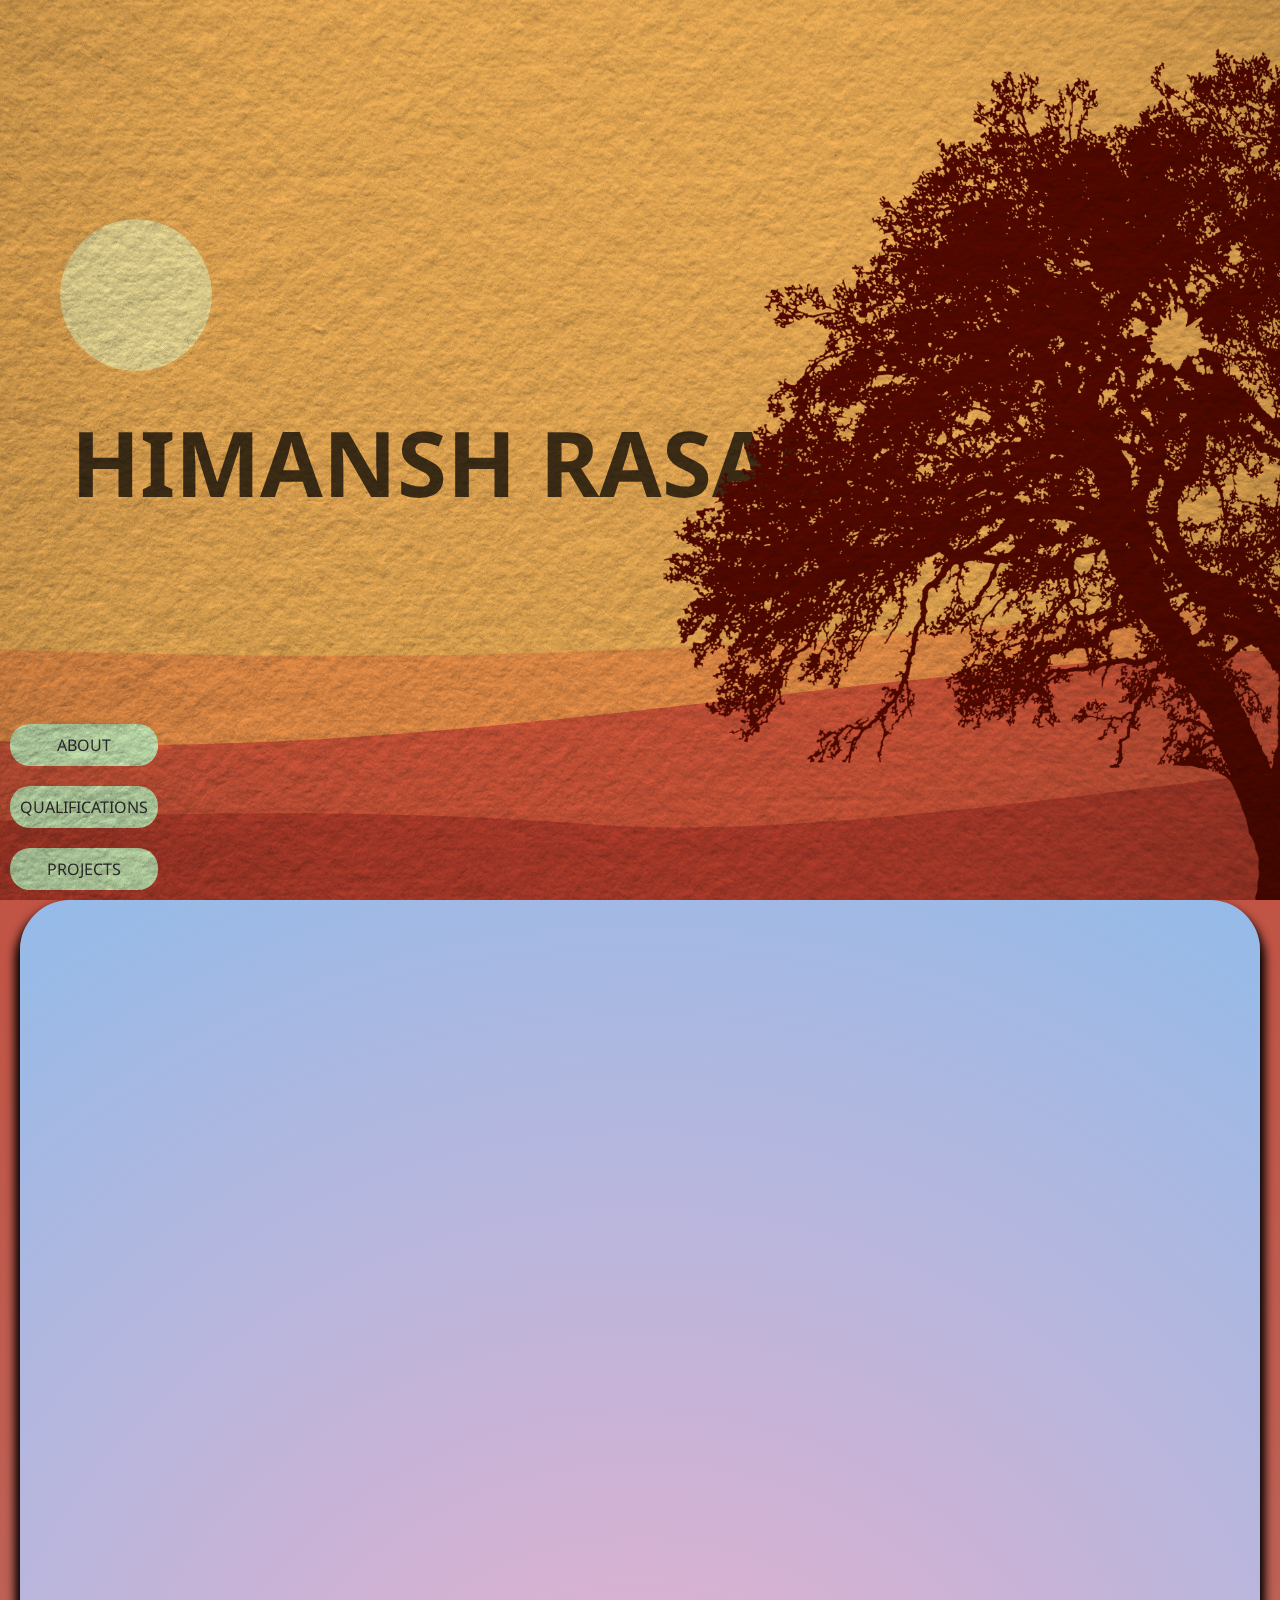
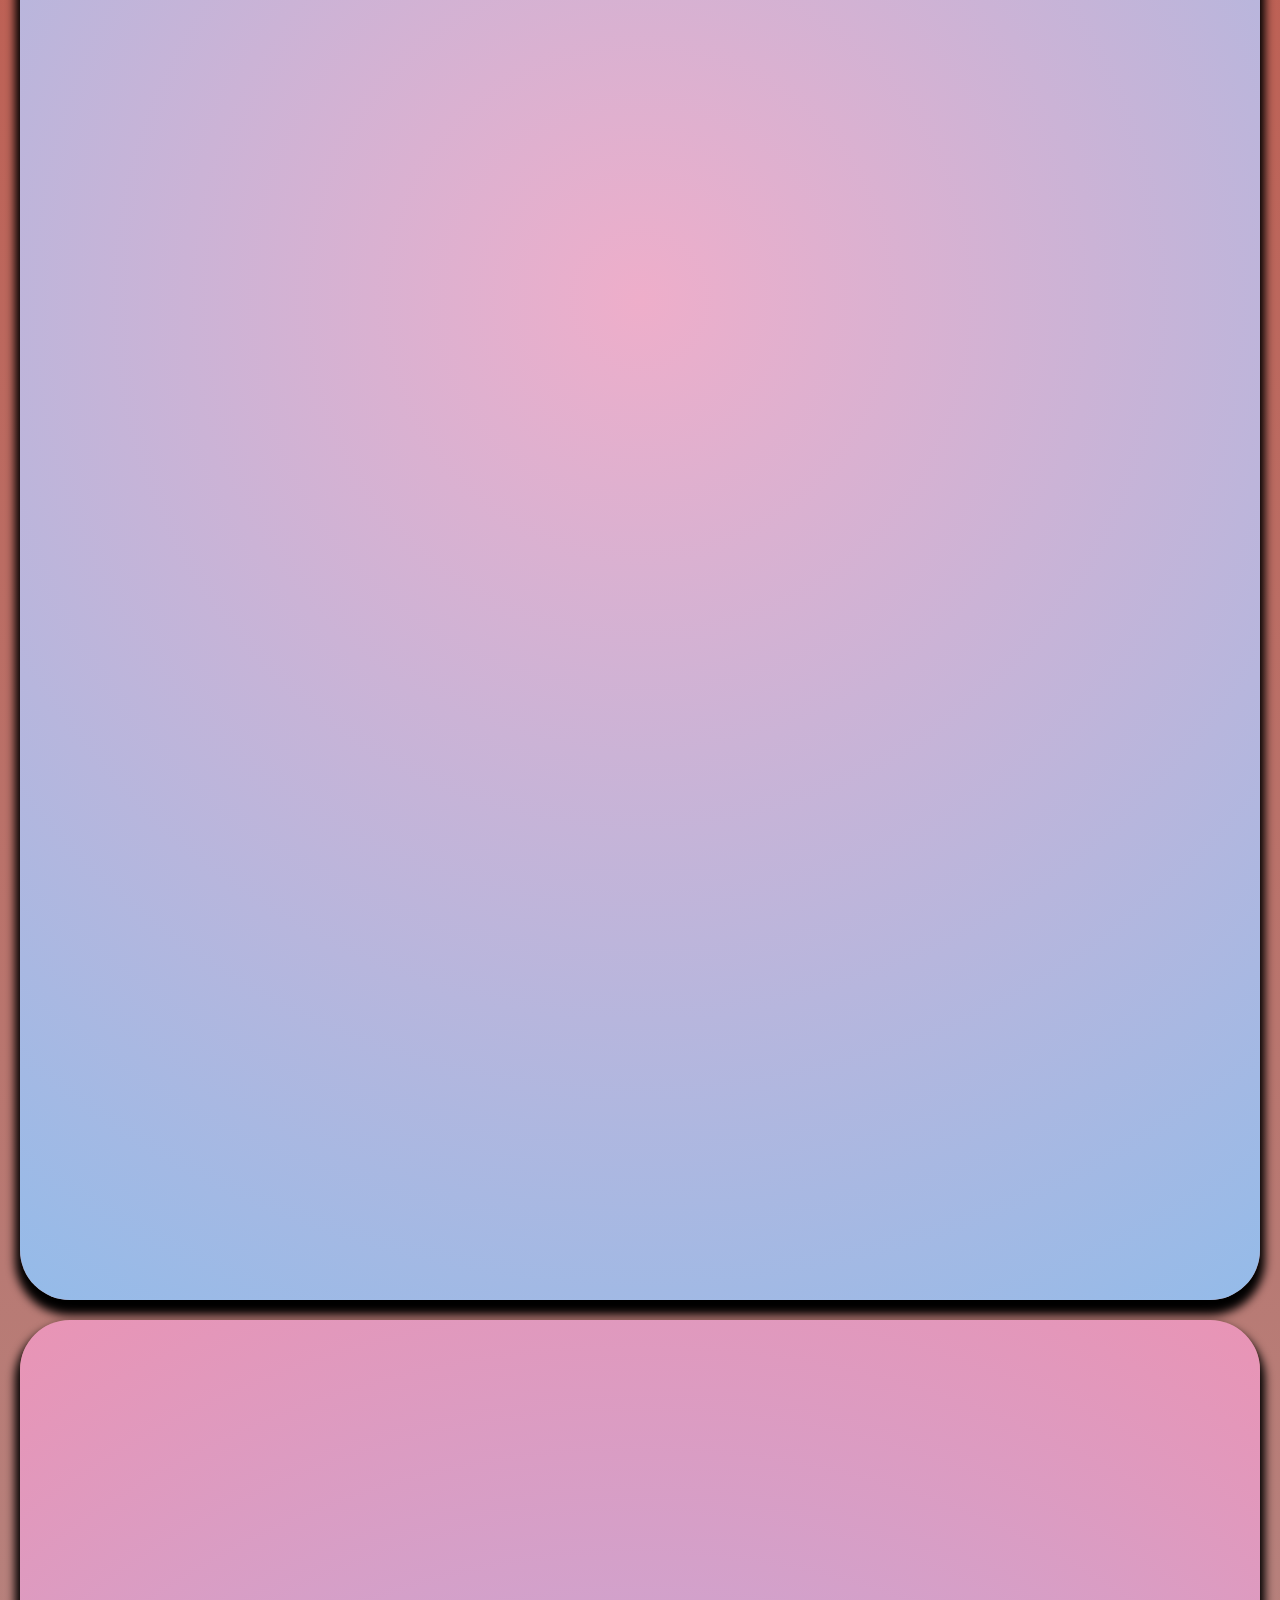
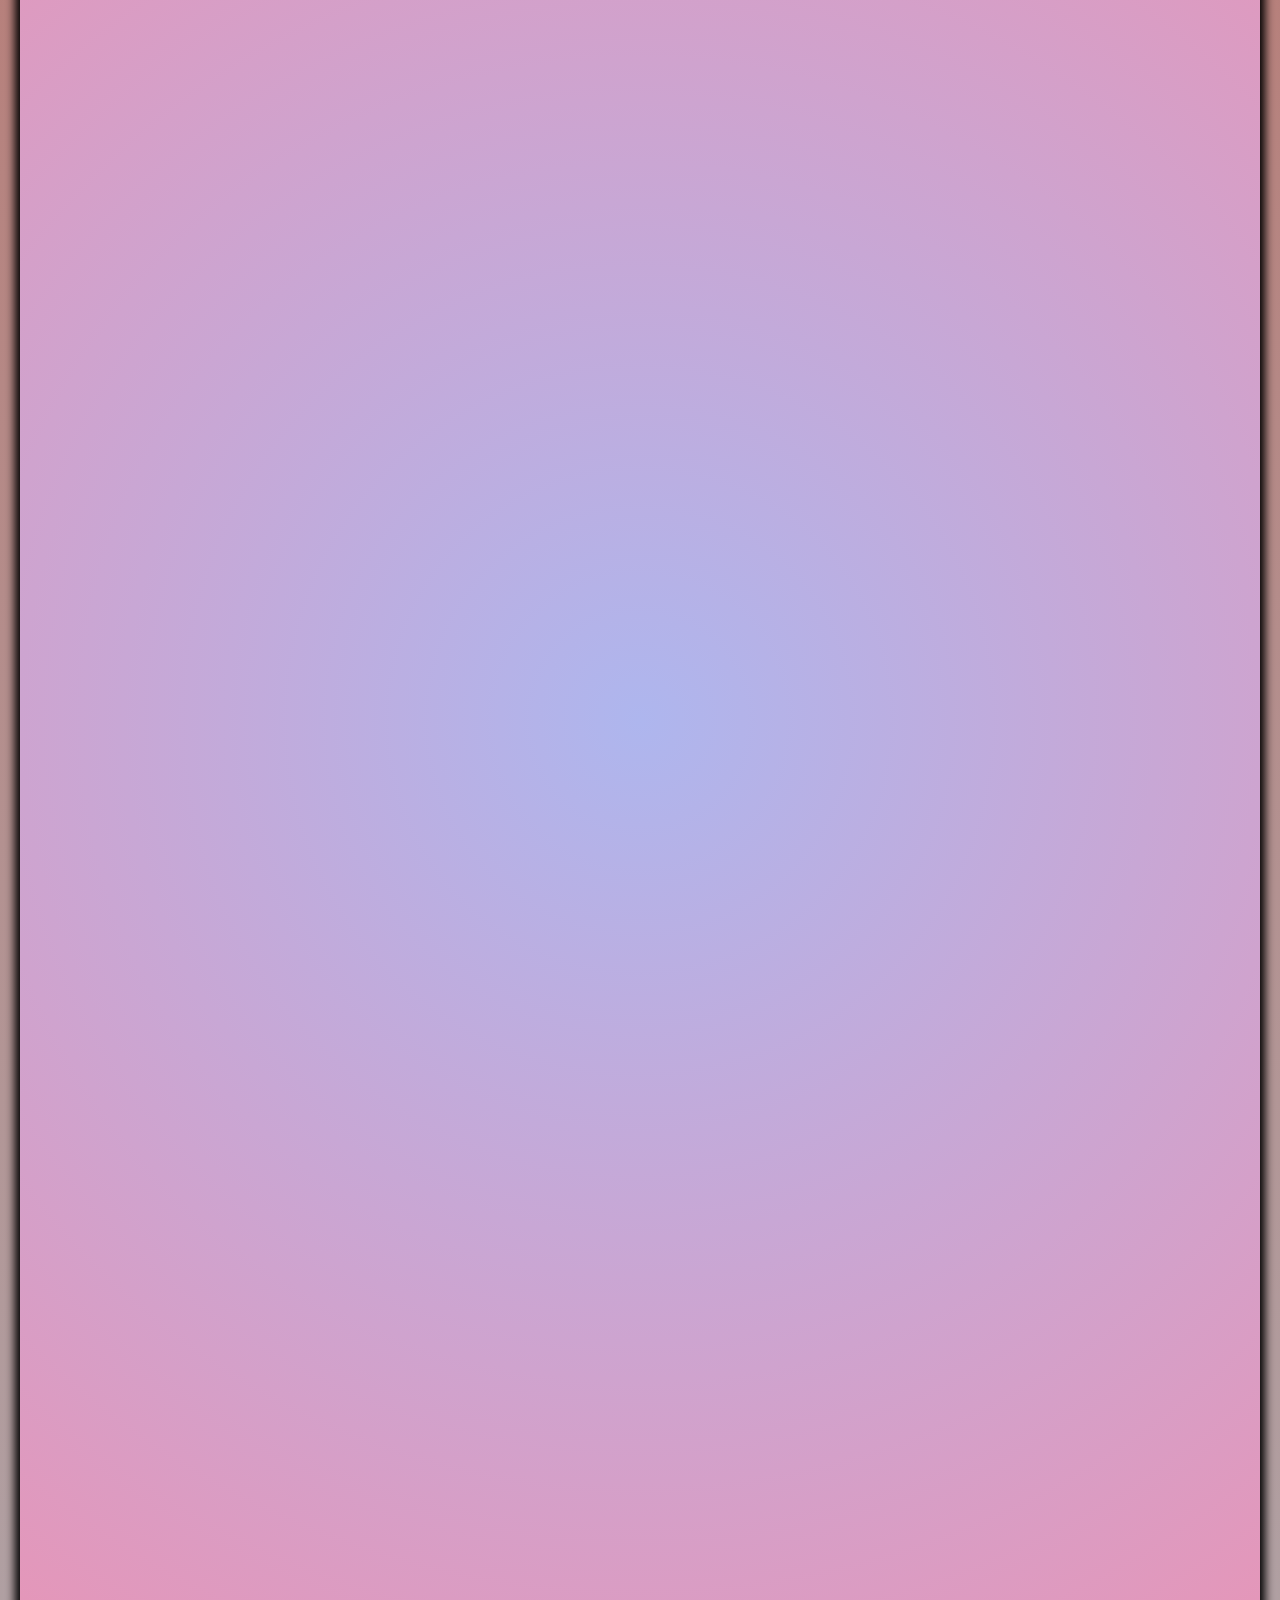
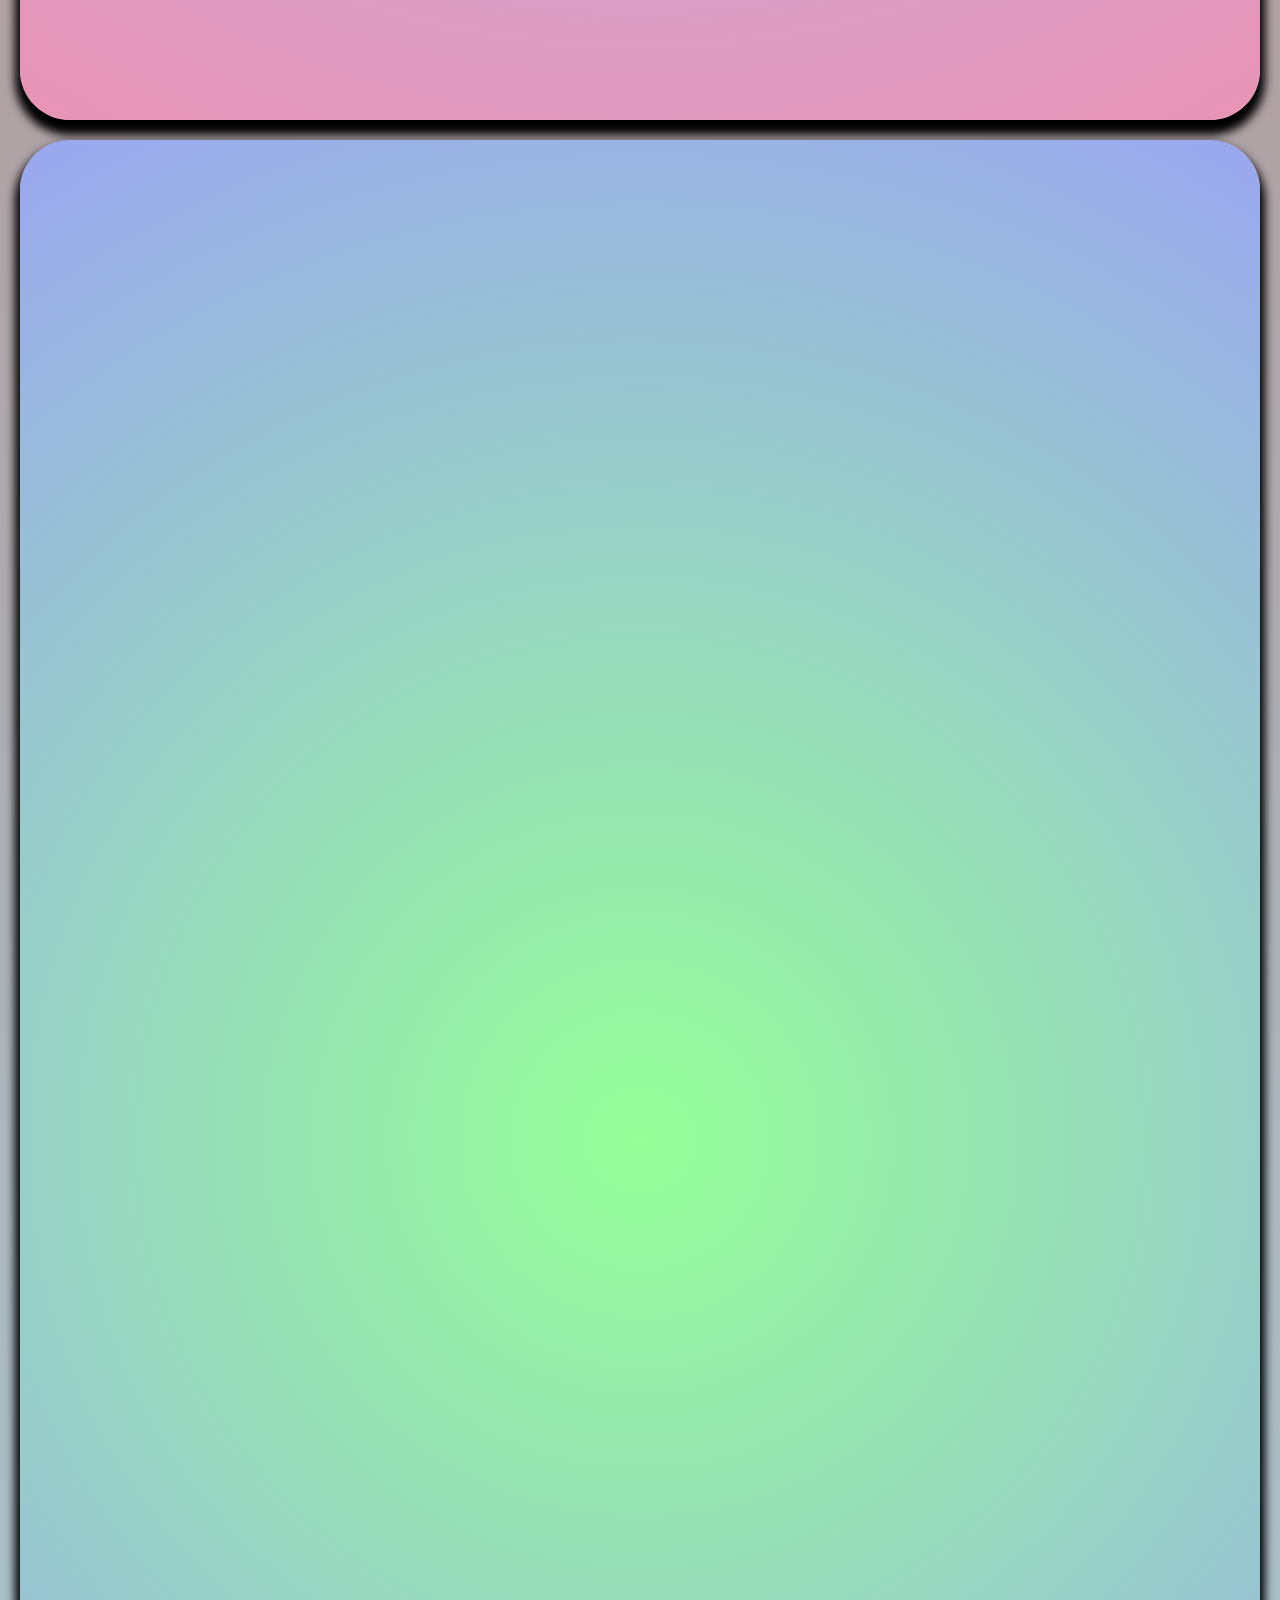
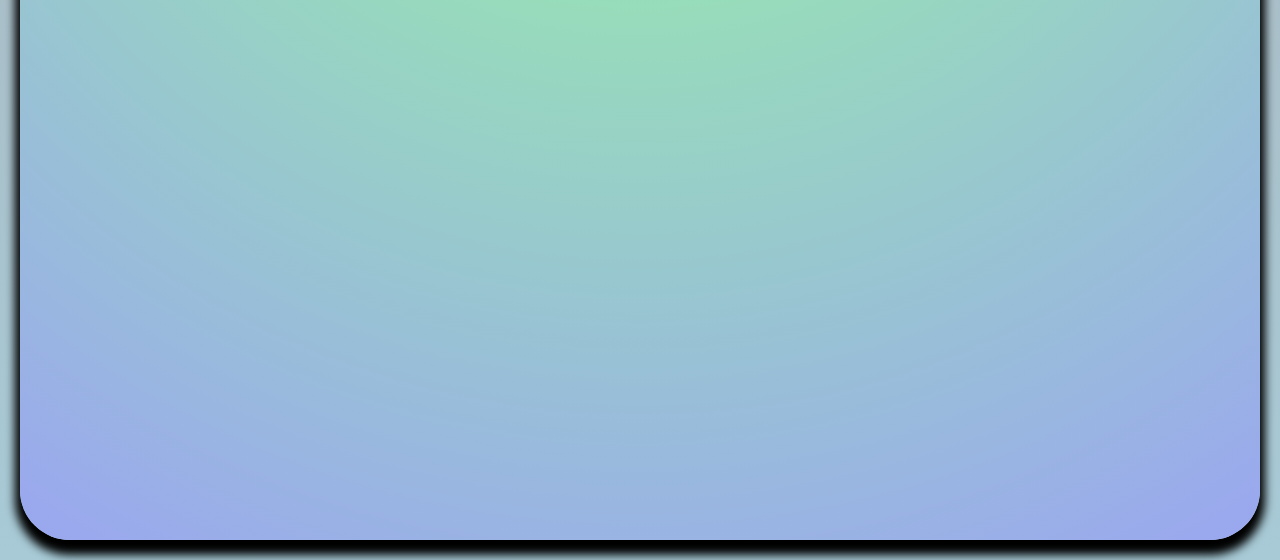
==== index.html @ 73cae84a "Update index.html" ====
<!DOCTYPE html>
<html lang="en">

<head>
    <meta charset="UTF-8">
    <meta name="viewport" content="width=device-width, initial-scale=1.0">

    <link href="https://fonts.googleapis.com/css2?family=Noto+Sans:wght@800;900&family=Roboto:wght@500&display=swap"
        rel="stylesheet">

    <link rel="stylesheet" href="style.css">

    <title>HIMANSH RASAL DEV PORTFOLIO</title>
</head>

<body>
    <img src="resources/texture.png" class="texture">

    <div class="wrapper">
        <main>
            <div class="bgparallax">
                <img id="cursor" src="resources/cursor.svg" alt="">

                <img src="resources/background/sun_moon.svg" data-speedx="0.15" data-speedy="0.1"
                    class="sun_moon parallax">
                <img src="resources/background/moon_spot.svg" data-speedx="0.15" data-speedy="0.1"
                    class="sun_moon moon_spots parallax">

                <img src="resources/background/layer0.svg" data-speedx="0.4" data-speedy="0.05" class="layer0 parallax">
                <img src="resources/background/layer1.svg" data-speedx="0.3" data-speedy="0.02" class="layer1 parallax">
                <img src="resources/background/layer2.svg" data-speedx="0.2" data-speedy="0.015"
                    class="layer2 parallax">

                    
                    <img src="resources/background/tree.png" data-speedx="0.1" data-speedy="0.008" class="tree parallax">
                </div>
                
                <nav>
                    <ul>
                        <a href="#ABOUT" class="about navbuttons">ABOUT</a>
                        <a href="#QUALIFICATIONS" class="qual navbuttons">QUALIFICATIONS</a>
                        <a href="#PROJECTS" class="proj navbuttons">PROJECTS</a>
                    </ul>
                </nav>
                
            </main>
            <h1 class="nametxt parallax" data-speedx="0.2" data-speedy="0.07"">HIMANSH RASAL</h1>
        
        <div class="pages">
            <div id="ABOUT" class="pageElements">
                
            </div>
            
            <div id="QUALIFICATIONS" class="pageElements">
                
            </div>

            <div id="PROJECTS" class="pageElements">
                
            </div>
        </div>

        
        
    </div>

    
    <script src="script.js"></script>
</body>

</html>
---- style.css ----
* {
    margin: 0;
    padding: 0;
    font-family: 'Noto Sans', sans-serif;
    cursor: none;
}


::selection {
    color: black;
}

:root {
    --bodyBG: 0deg, rgba(167,202,214,1) 0%, rgba(196,66,47,1) 100%;

    --textcolor: rgb(54, 54, 54);
    --maintextcolor: rgba(0, 0, 0, 0.734);
    --navhover: rgb(209, 255, 159);
    --navcolor: rgb(221, 255, 197);


    --cursor: invert(64%) sepia(41%) saturate(5215%) hue-rotate(179deg) brightness(97%) contrast(94%);

    --color0: #ffbb5c;

    --moon: invert(93%) sepia(86%) saturate(496%) hue-rotate(317deg) brightness(104%) contrast(103%);
    --moon_spot: invert(93%) sepia(86%) saturate(496%) hue-rotate(317deg) brightness(104%) contrast(103%);

    --color1: invert(72%) sepia(44%) saturate(1581%) hue-rotate(324deg) brightness(105%) contrast(101%);
    --color2: invert(47%) sepia(15%) saturate(4281%) hue-rotate(334deg) brightness(94%) contrast(88%);
    --color3: invert(27%) sepia(99%) saturate(1053%) hue-rotate(338deg) brightness(97%) contrast(91%);
    --color4: invert(8%) sepia(61%) saturate(4822%) hue-rotate(9deg) brightness(96%) contrast(108%);


    --aboutBG: circle, rgba(238, 174, 202, 1) 0%, rgba(148, 187, 233, 1) 100%;
    --qualBG: circle, rgba(174, 182, 238, 1) 0%, rgba(233, 148, 181, 1) 100%;
    --projBG: circle, rgba(149, 255, 152, 1) 0%, rgba(154, 166, 240, 1) 100%;
}

.darkMode {
    --cursor: invert(40%) sepia(63%) saturate(1131%) hue-rotate(238deg) brightness(102%) contrast(101%);

    --color0: #140028;

    --moon: invert(97%) sepia(91%) saturate(561%) hue-rotate(330deg) brightness(102%) contrast(101%);
    --moon_spot: invert(85%) sepia(11%) saturate(1009%) hue-rotate(353deg) brightness(104%) contrast(91%);

    --color1: invert(11%) sepia(58%) saturate(2226%) hue-rotate(265deg) brightness(94%) contrast(96%);
    --color2: invert(18%) sepia(28%) saturate(1991%) hue-rotate(281deg) brightness(92%) contrast(92%);
    --color3: invert(33%) sepia(33%) saturate(1427%) hue-rotate(301deg) brightness(94%) contrast(83%);
    --color4: invert(9%) sepia(92%) saturate(4025%) hue-rotate(317deg) brightness(76%) contrast(106%);
}

#cursor {
    transition: 0.1s ease-out;
    z-index: 9999;
    position: fixed;
    margin: 0;
    padding: 0;
    width: 50px;
    translate: -25px -25px;
    pointer-events: none;
    filter: var(--cursor);
}

body {
    background: linear-gradient(var(--bodyBG));
}







main {
    background-color: var(--color0);
    position: relative;
    height: 100vh;
    width: auto;
    overflow: hidden;
}

.sun_moon {
    filter: var(--moon);
    z-index: 10;
    position: absolute;
    width: 300px;
    top: calc(50% - 200px);
    left: calc(50% - 600px);
}

.moon_spots {
    pointer-events: none;
    filter: var(--moon_spot);
}

.layer0 {
    filter: var(--color1);
    z-index: 2;
    position: absolute;
    width: 2800px;
    top: calc(50% - 125px);
    left: 50%;
}

.layer1 {
    filter: var(--color2);
    z-index: 3;
    position: absolute;
    width: 2200px;
    top: calc(50% - 60px);
    left: 50%;
}

.layer2 {
    filter: var(--color3);
    z-index: 4;
    position: absolute;
    width: 1900px;
    top: calc(50% - 30px);
    left: 50%;
}

.nametxt {
    position: absolute;
    /* display: block; */
    top: calc(50% - 20px);
    left: calc(50% - 320px);
}

h1 {
    font-size: 68pt;
    color: var(--maintextcolor);
}

.tree {
    filter: var(--color4);
    z-index: 6;
    position: absolute;
    width: 1300px;
    top: calc(50% + 50px);
    left: calc(50% + 600px);
}

.parallax {
    transition: 0.3s cubic-bezier(.23, .58, .29, .98);
}

.texture {
    pointer-events: none;
    z-index: 999999;
    position: fixed;
    width: 100vw;
    height: 100vh;
    mix-blend-mode: multiply;
    opacity: 0%8;
}







nav {
    z-index: 100;
    display: flex;
    min-height: 100vh;
    position: fixed;
    flex-flow: column;
    justify-content: flex-end;
}

nav ul {
    list-style: none;
    display: flex;
    flex-flow: column;
    min-height: 120px;
    justify-content: space-between;
}

.navbuttons {
    box-shadow: 0px 0px 0px transparent;
    border: 0px solid transparent;
    text-shadow: 0px 0px 0px transparent;

    padding: 10px 10px;
    margin: 10px 10px;
    background-color: var(--navcolor);
    border-radius: 20px;
    text-align: center;

}

nav a {
    display: block;
    text-decoration: none;
    color: var(--textcolor);
}

nav .navbuttons:hover {
    box-shadow: 0px 0px 0px transparent;
    border: 0px solid transparent;
    text-shadow: 0px 0px 0px transparent;

    background: var(--navhover);
}



.pageElements {
    margin: 20px 20px;
    border-radius: 50px;
    box-shadow: 0 10px 10px 5px black;

}

#ABOUT {
    margin-top: 0;
    height: 2000px;
    background: radial-gradient(var(--aboutBG));
}

#QUALIFICATIONS {
    height: 2000px;
    background: radial-gradient(var(--qualBG));
}

#PROJECTS {
    height: 2000px;
    background: radial-gradient(var(--projBG));
}




html {
    scroll-behavior: smooth;
    -ms-overflow-style: none;
    scrollbar-width: none;
}

html::-webkit-scrollbar {
    display: none;
}
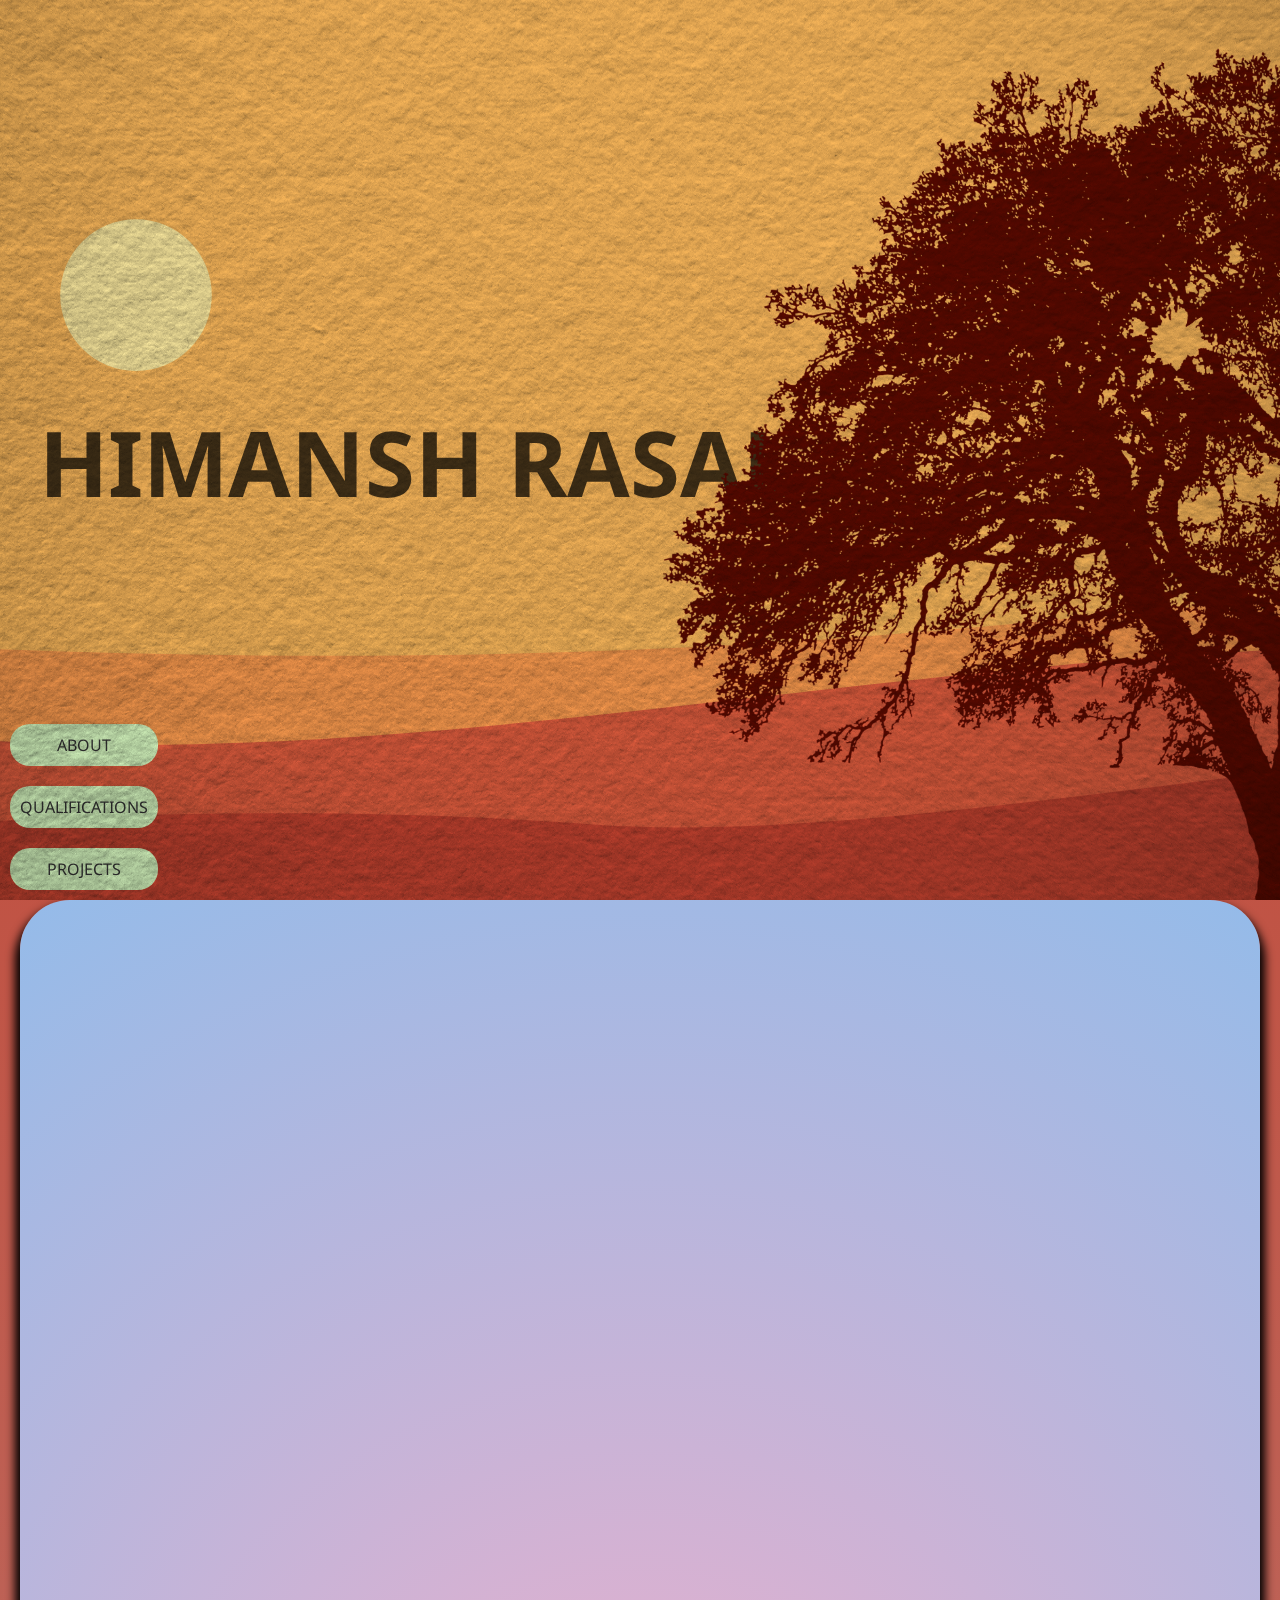
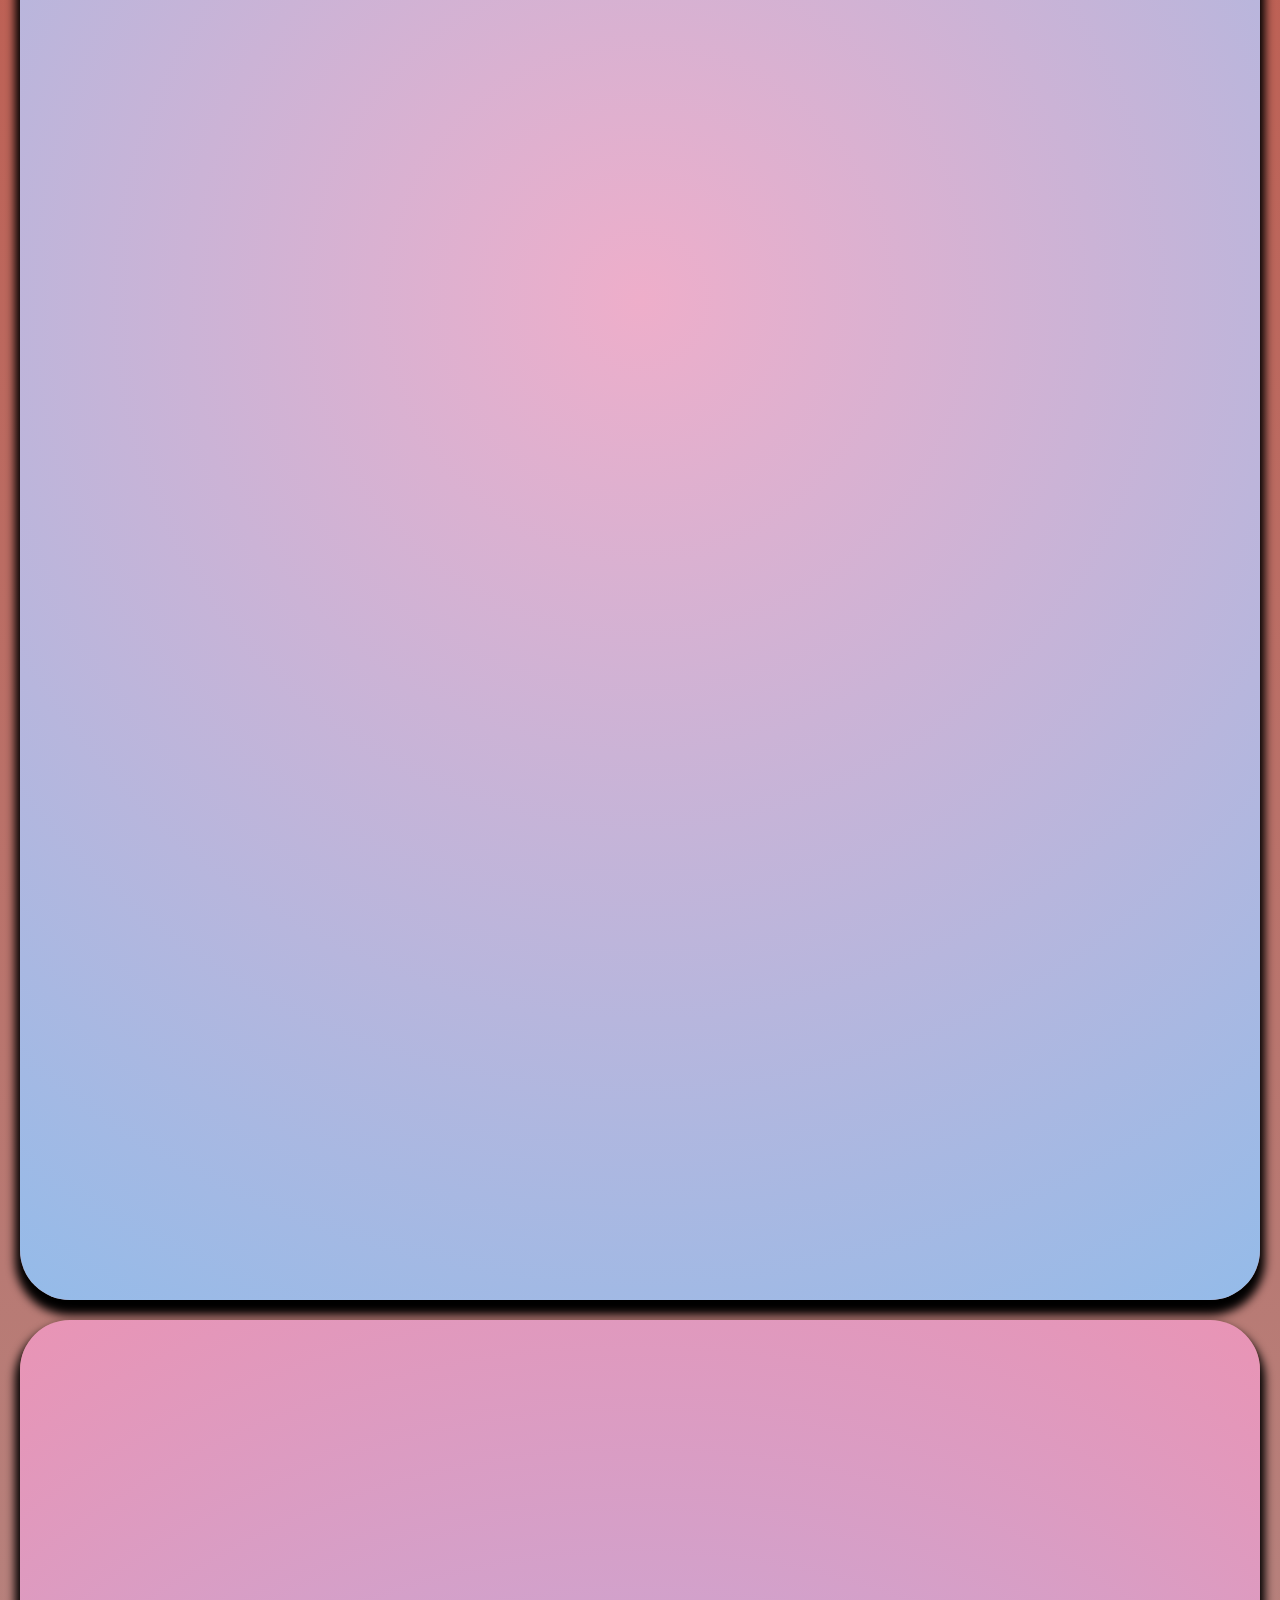
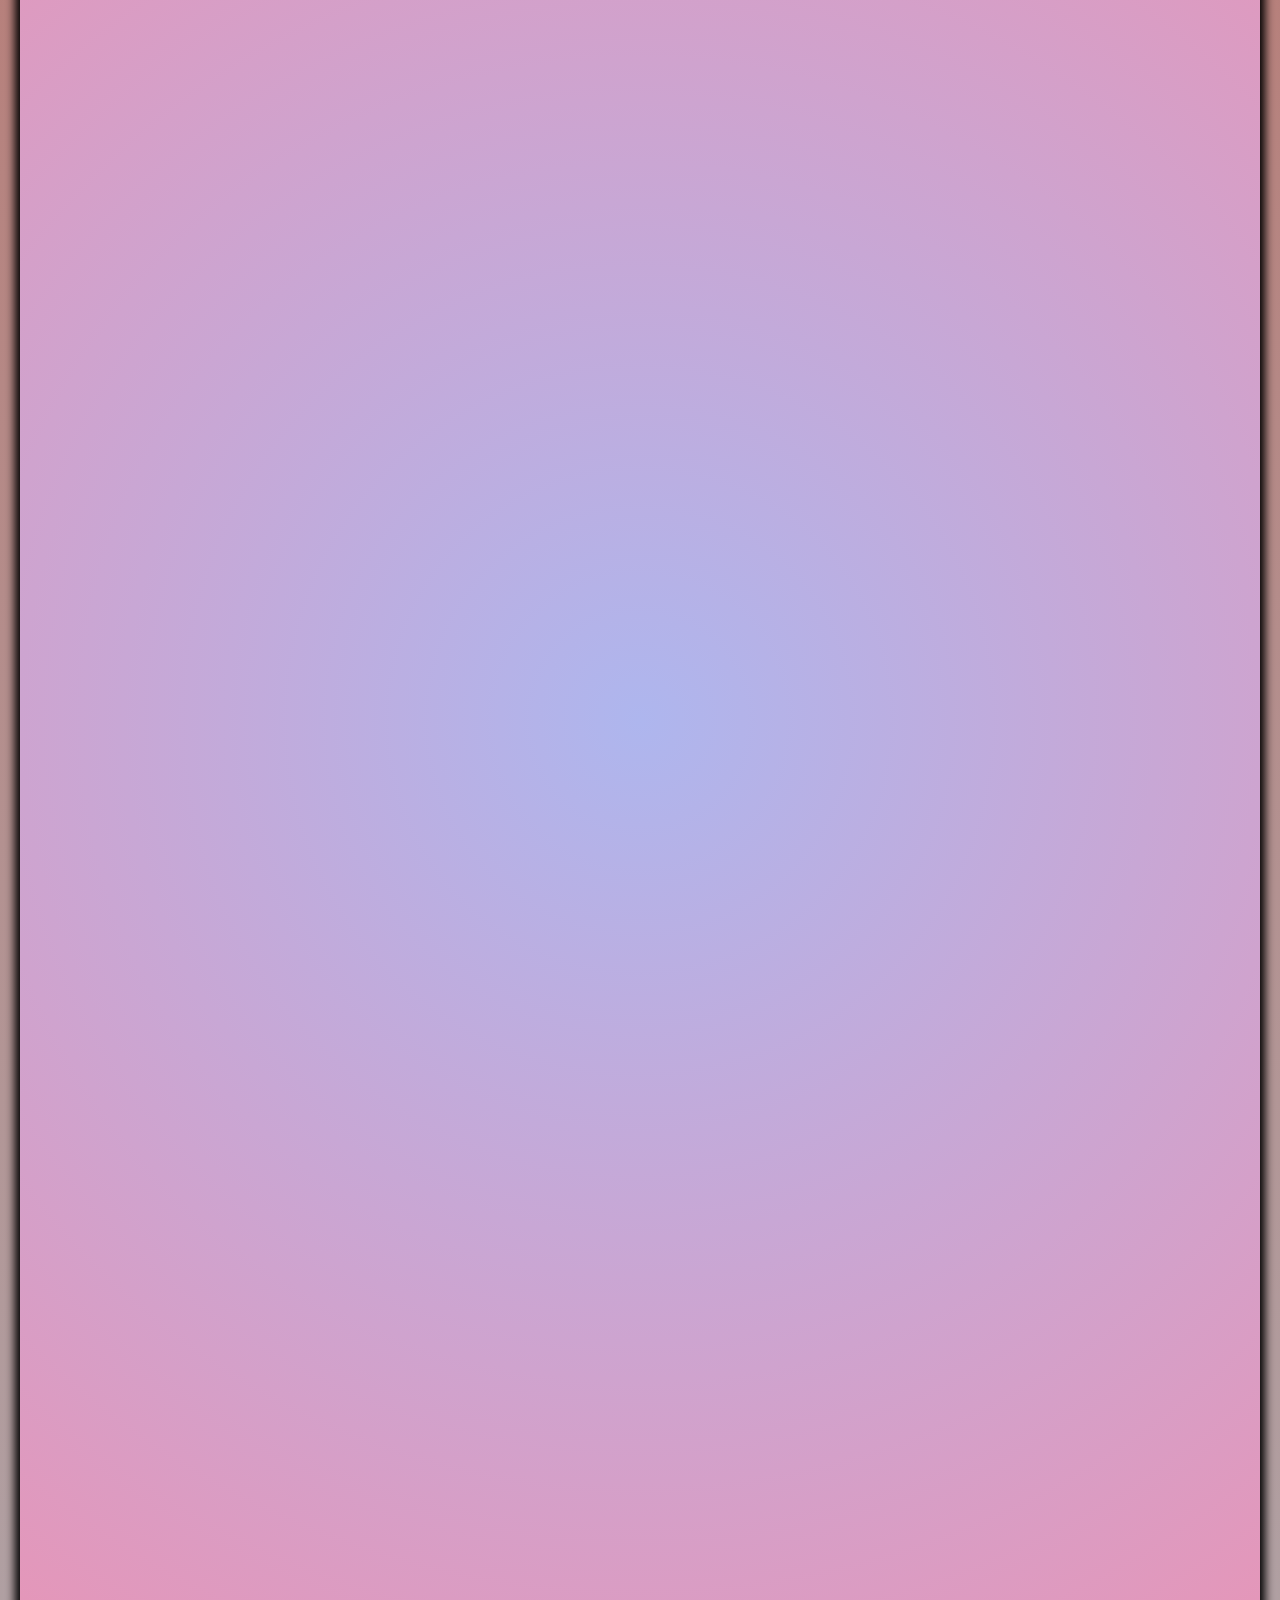
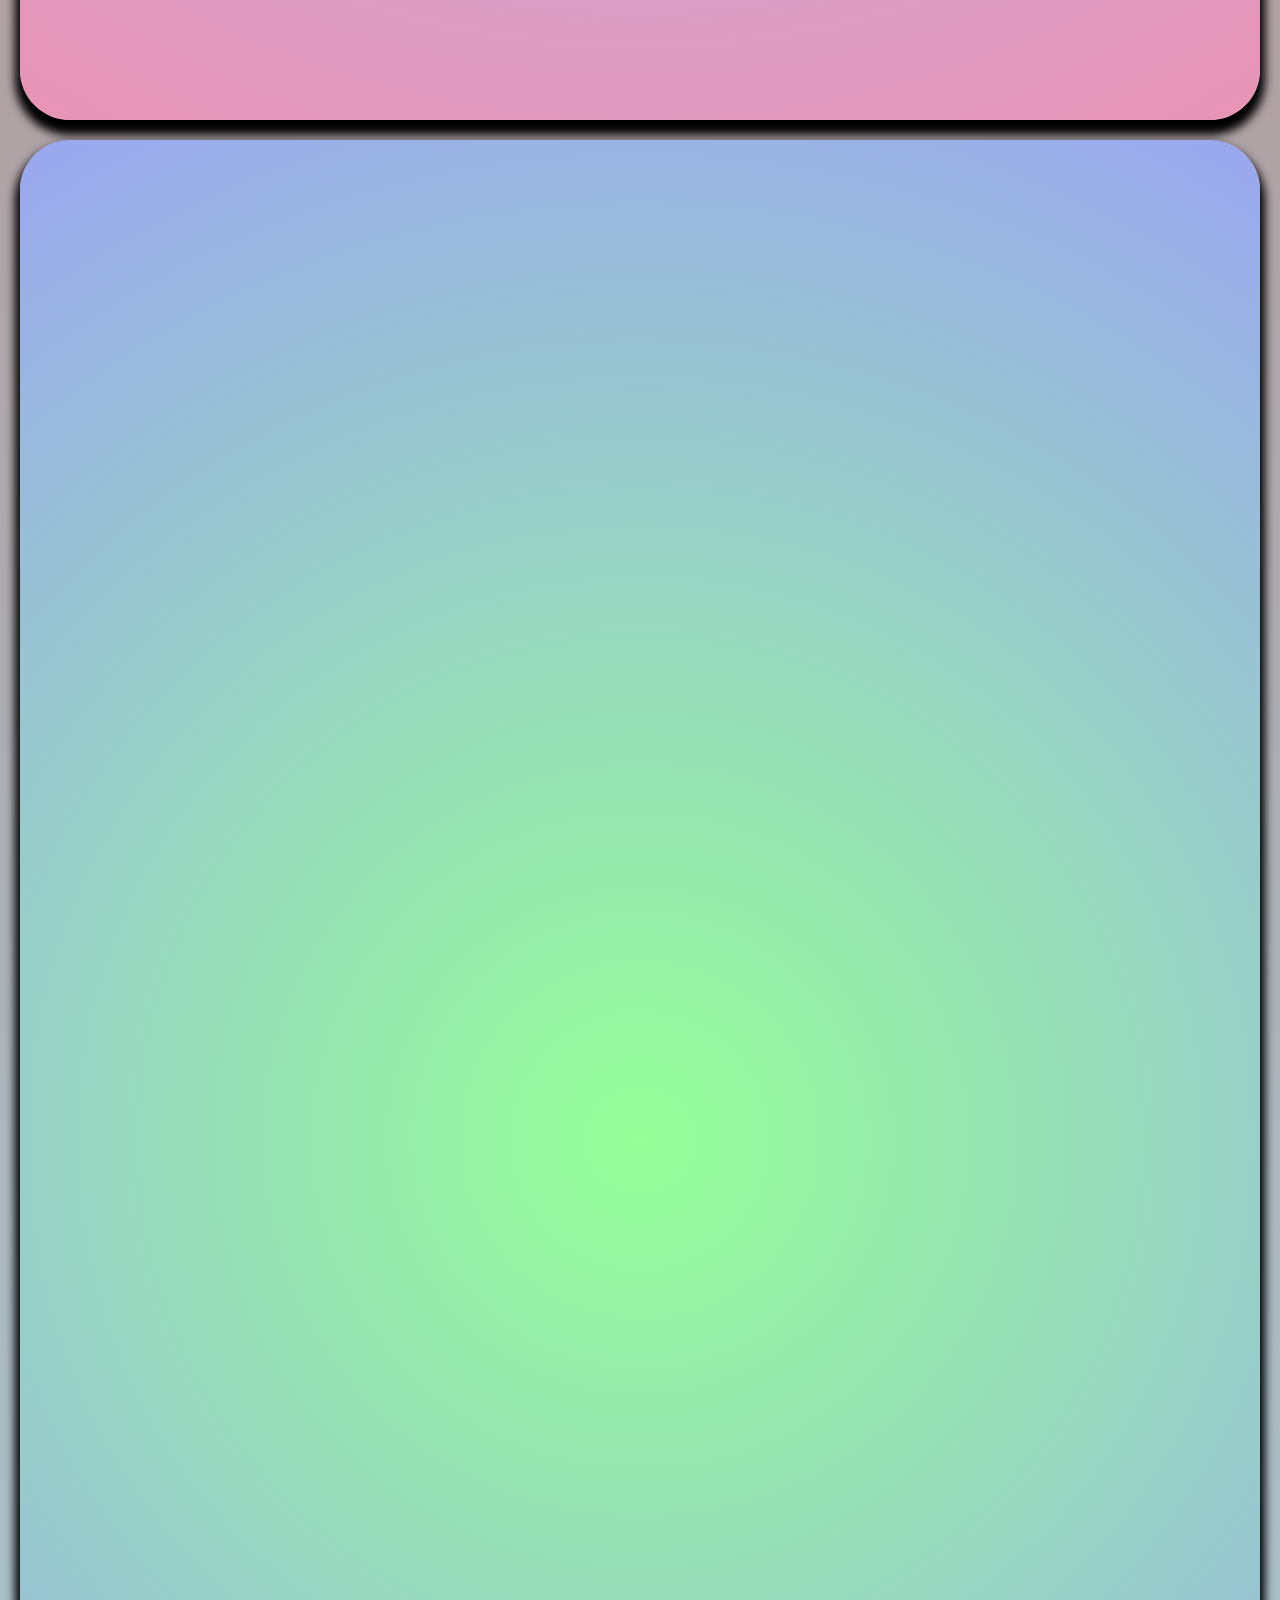
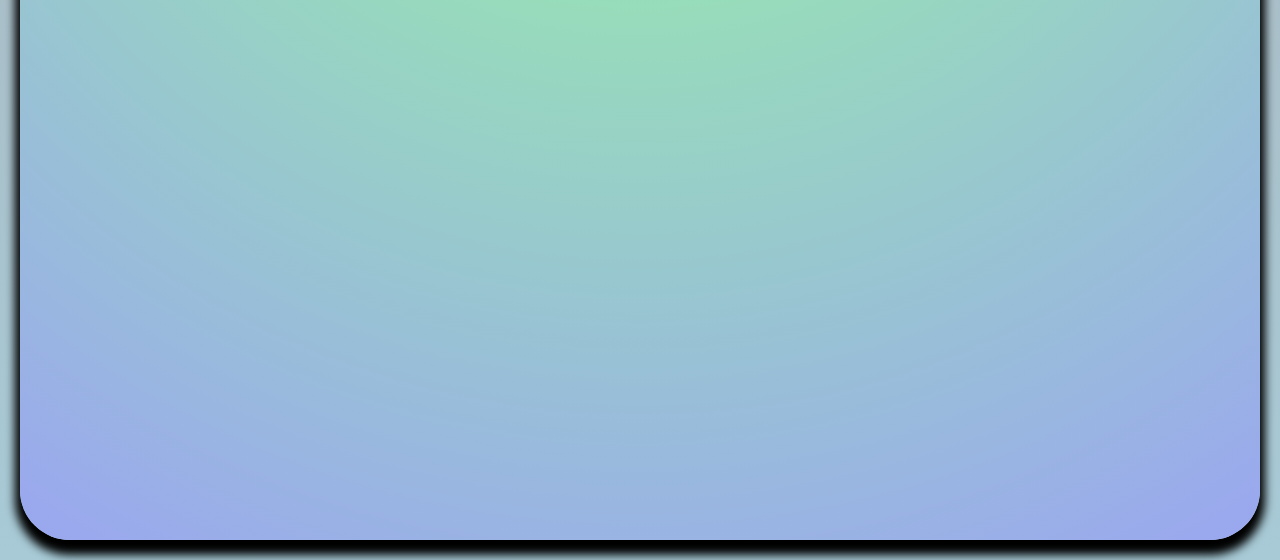
==== commit 69a760a8: "added slides" ====
--- a/index.html
+++ b/index.html
@@ -44,7 +44,8 @@
                 </nav>
                 
             </main>
-            <h1 class="nametxt parallax" data-speedx="0.2" data-speedy="0.07"">HIMANSH RASAL</h1>
+            
+            <h1 class="nametxt parallax" data-speedx="0.15" data-speedy="0.07"">HIMANSH RASAL</h1>
         
         <div class="pages">
             <div id="ABOUT" class="pageElements">
@@ -68,4 +69,4 @@
     <script src="script.js"></script>
 </body>
 
-</html>
+</html>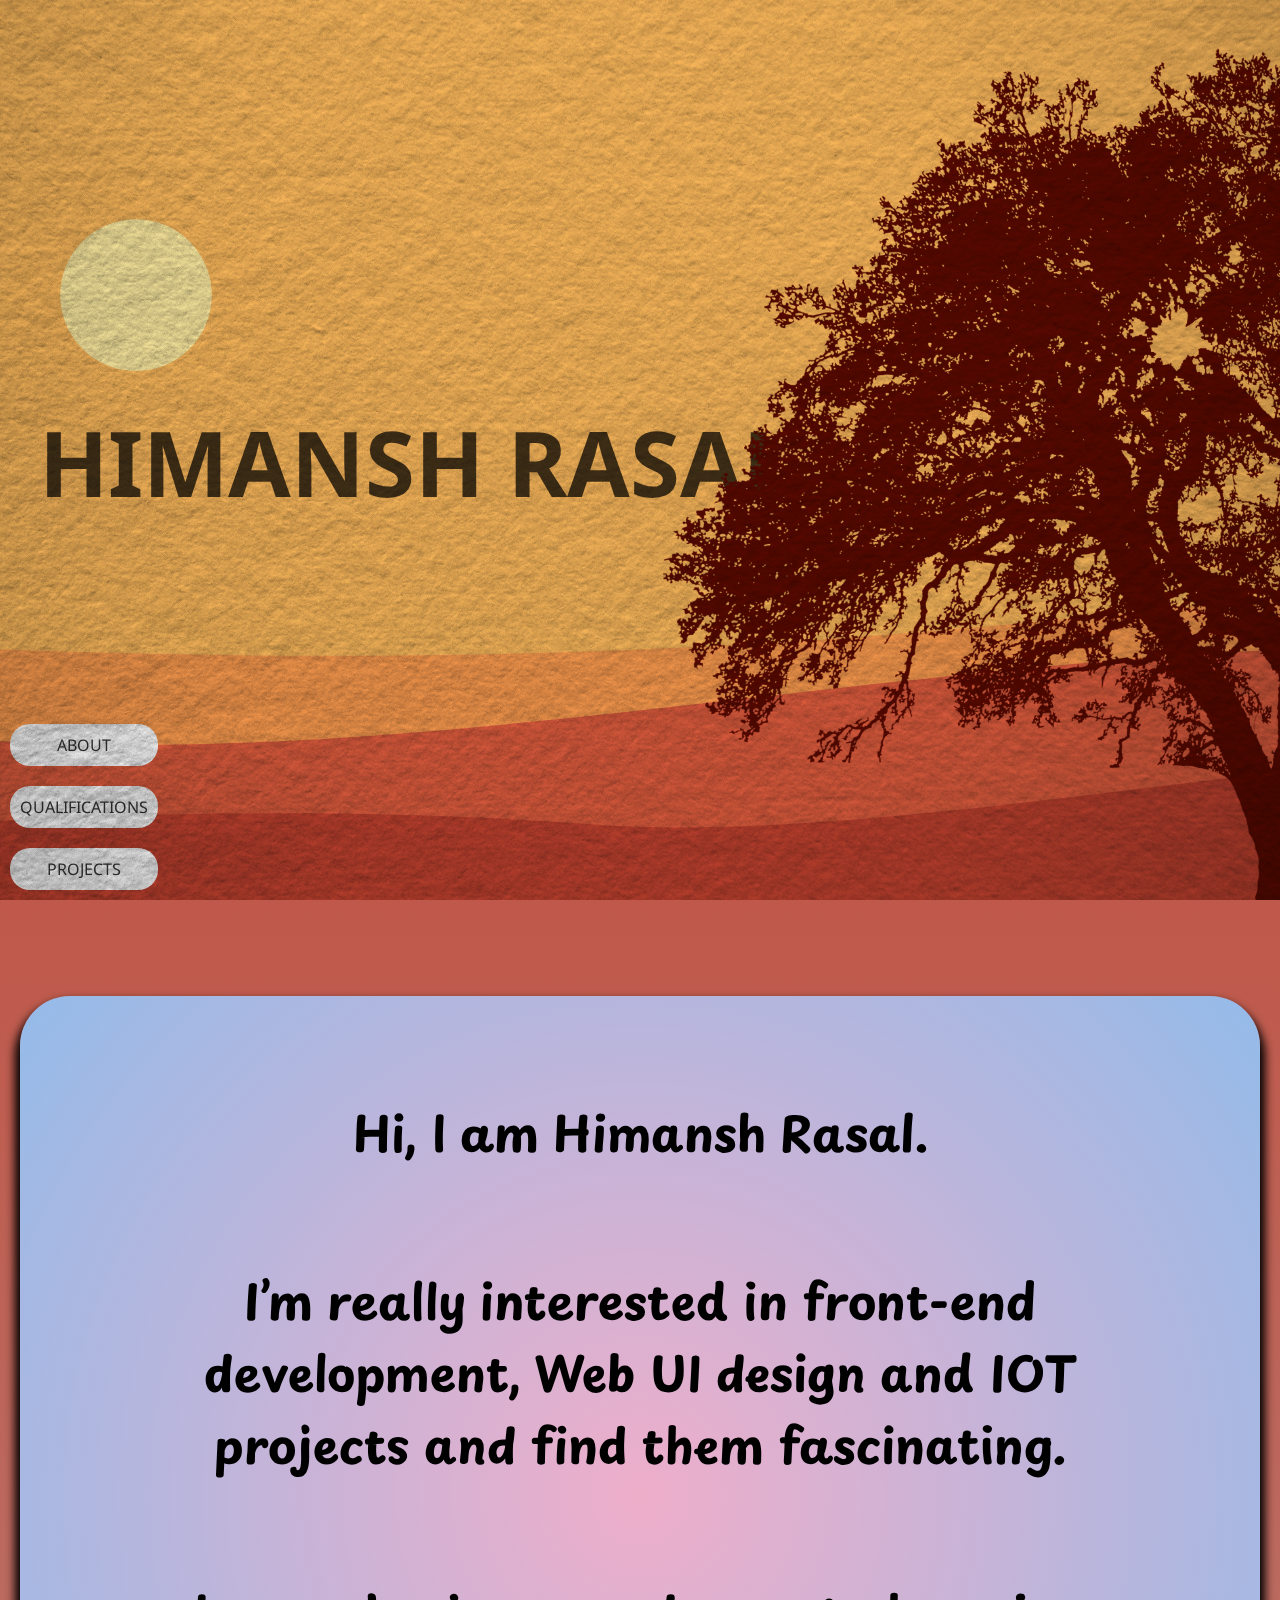
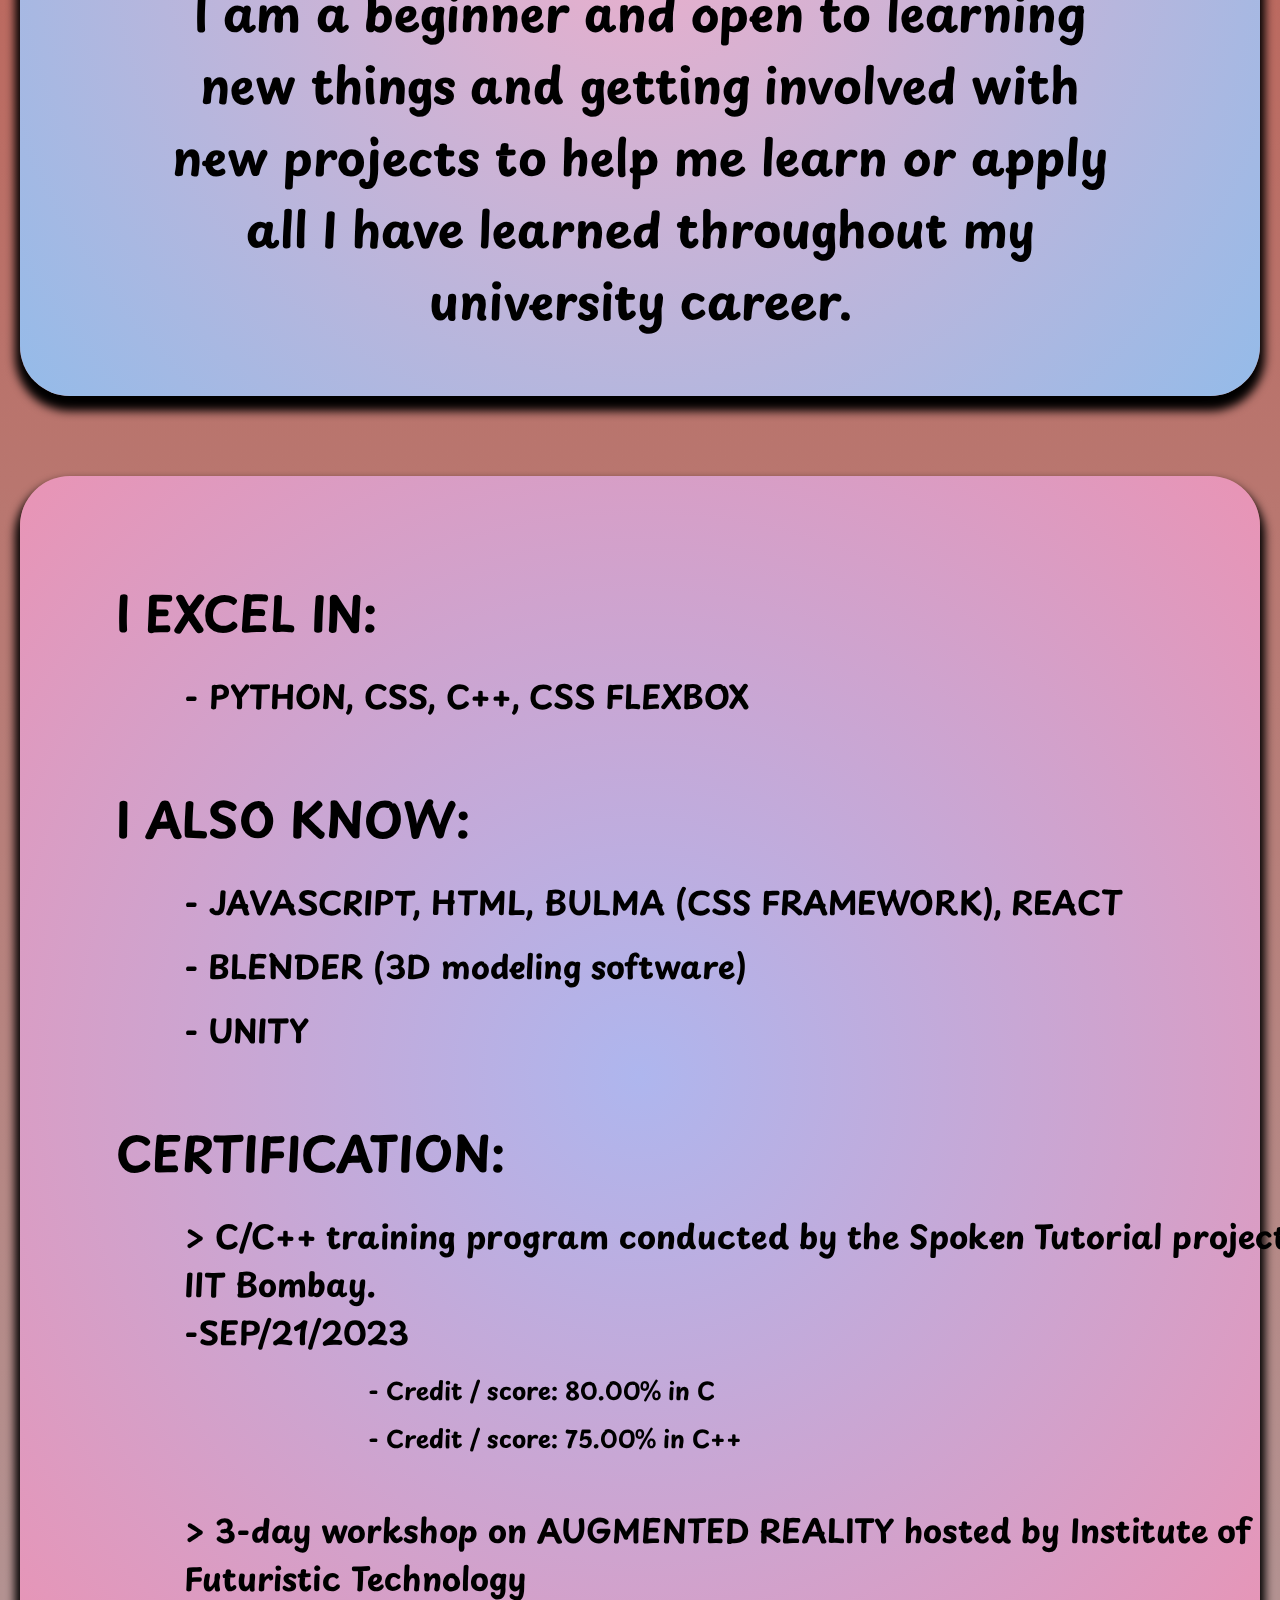
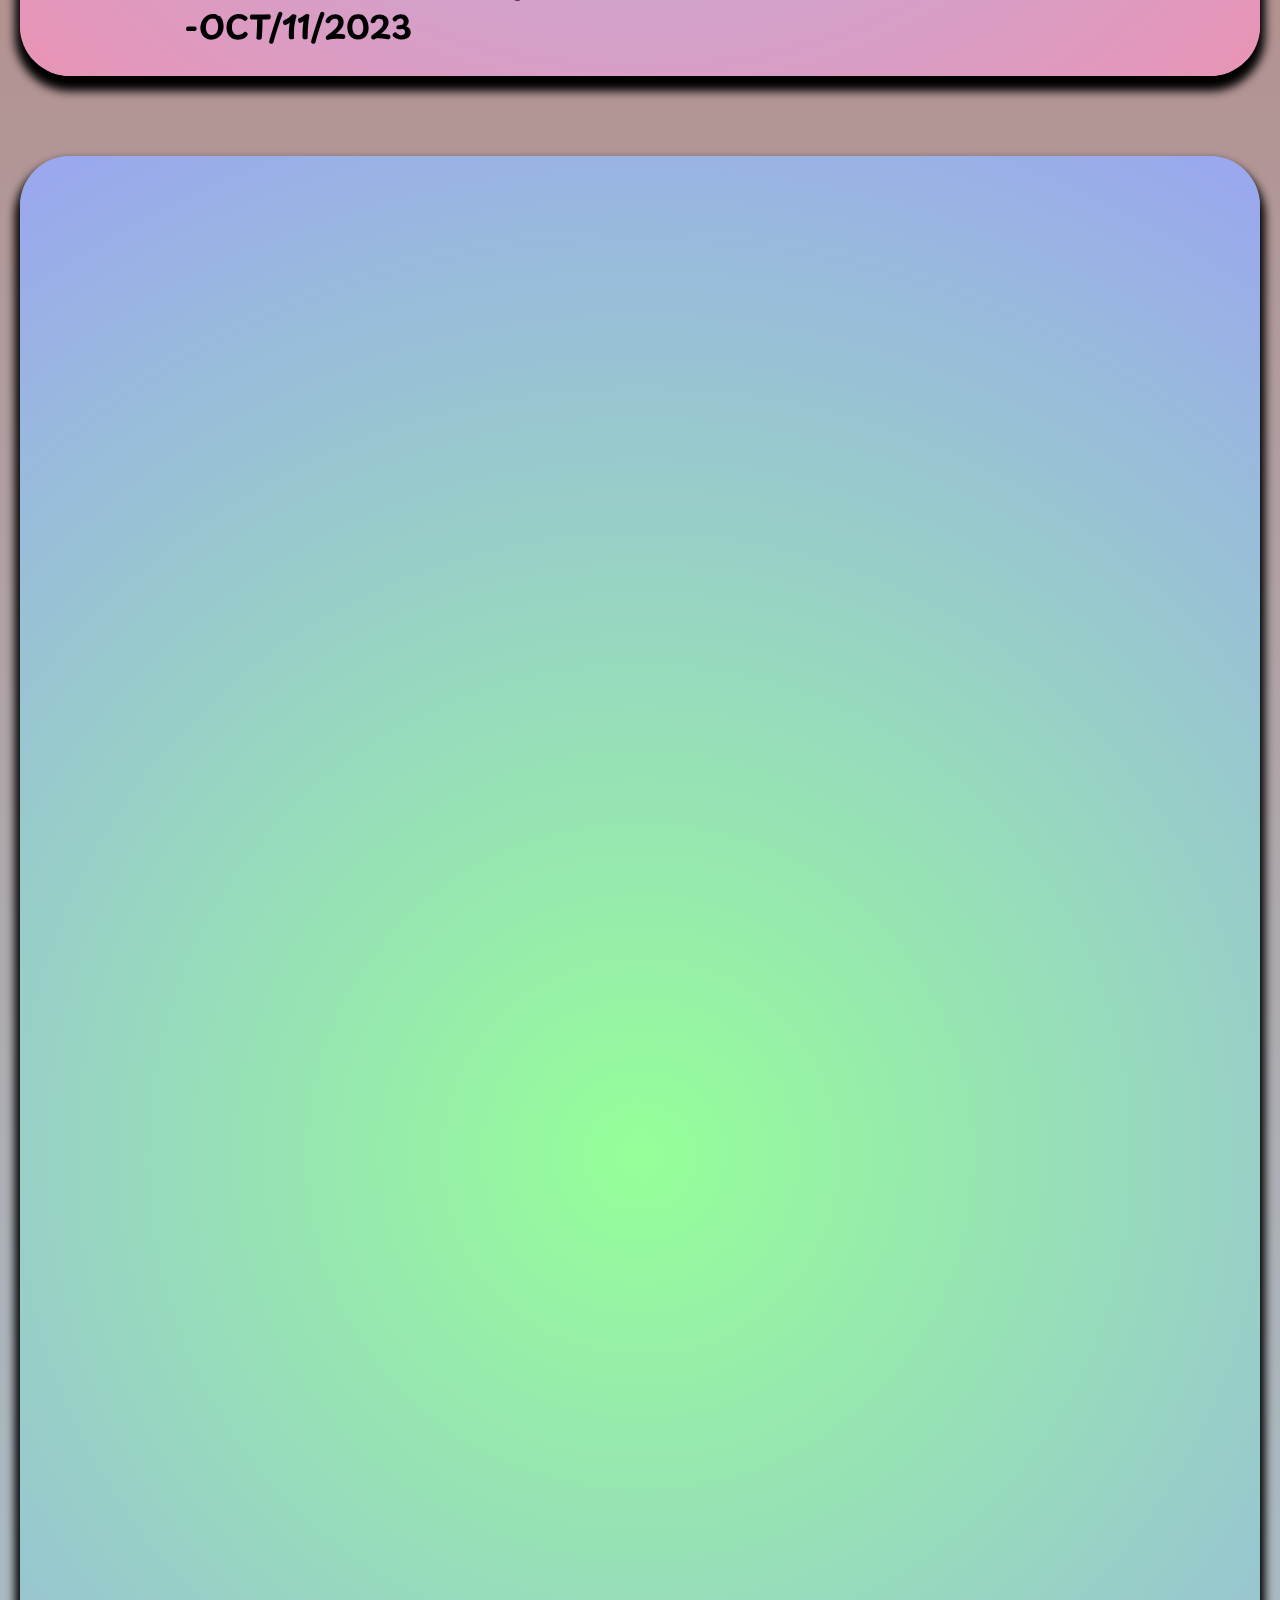
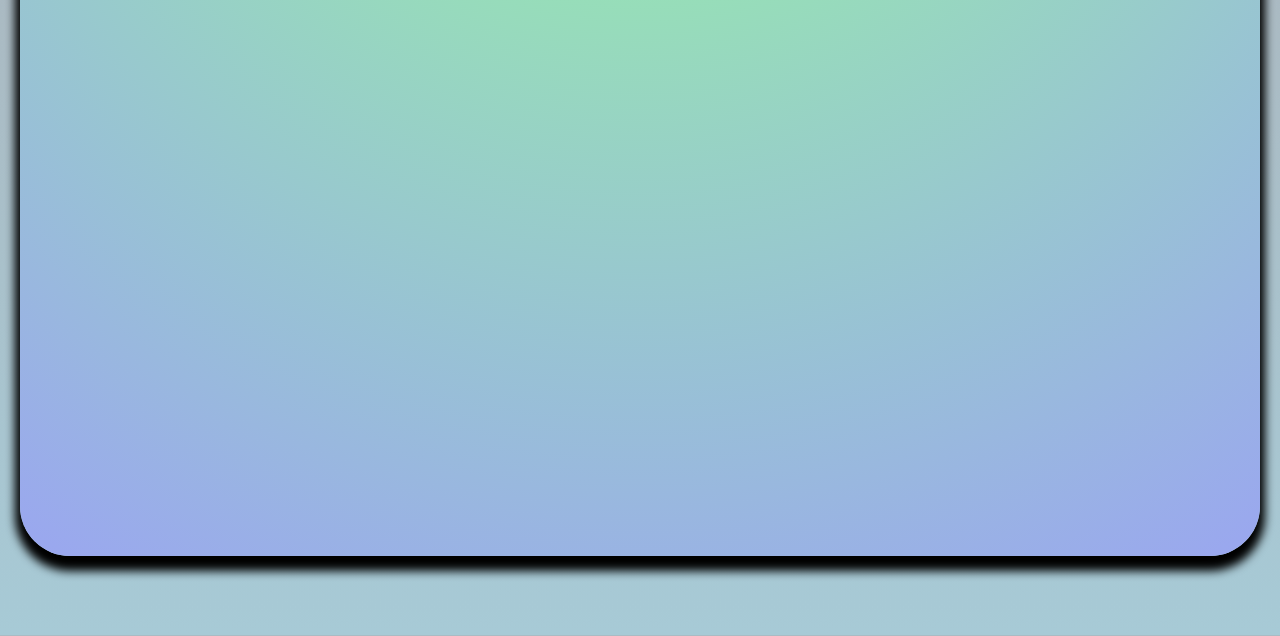
==== commit 89cd0bc8: "nearly done now" ====
--- a/index.html
+++ b/index.html
@@ -7,6 +7,7 @@
 
     <link href="https://fonts.googleapis.com/css2?family=Noto+Sans:wght@800;900&family=Roboto:wght@500&display=swap"
         rel="stylesheet">
+    <link href="https://fonts.googleapis.com/css2?family=Playpen+Sans:wght@800&display=swap" rel="stylesheet">
 
     <link rel="stylesheet" href="style.css">
 
@@ -31,41 +32,67 @@
                 <img src="resources/background/layer2.svg" data-speedx="0.2" data-speedy="0.015"
                     class="layer2 parallax">
 
-                    
-                    <img src="resources/background/tree.png" data-speedx="0.1" data-speedy="0.008" class="tree parallax">
+
+                <img src="resources/background/tree.png" data-speedx="0.1" data-speedy="0.008" class="tree parallax">
+            </div>
+
+            <nav>
+                <ul>
+                    <a href="#ABOUT" class="about navbuttons">ABOUT</a>
+                    <a href="#QUALIFICATIONS" class="qual navbuttons">QUALIFICATIONS</a>
+                    <a href="#PROJECTS" class="proj navbuttons">PROJECTS</a>
+                </ul>
+            </nav>
+
+        </main>
+
+        <h1 class="nametxt parallax" data-speedx="0.15" data-speedy="0.07"">HIMANSH RASAL</h1>
+        
+        <div class=" pages">
+            <div id="ABOUT" class="pageElements">
+                <div class="aboutelement">
+                    <h2 class="abouttxt">Hi, I am Himansh Rasal.</h2>
+
+                    <h2 class="abouttxt">I’m really interested in front-end development, Web UI design and IOT projects
+                        and
+                        find them fascinating.</h2>
+
+                    <h2 class="abouttxt">
+                        I am a beginner and open to learning new things and getting involved with new projects
+                        to help me learn or apply all I have learned throughout my university career. </h2>
                 </div>
-                
-                <nav>
-                    <ul>
-                        <a href="#ABOUT" class="about navbuttons">ABOUT</a>
-                        <a href="#QUALIFICATIONS" class="qual navbuttons">QUALIFICATIONS</a>
-                        <a href="#PROJECTS" class="proj navbuttons">PROJECTS</a>
-                    </ul>
-                </nav>
-                
-            </main>
-            
-            <h1 class="nametxt parallax" data-speedx="0.15" data-speedy="0.07"">HIMANSH RASAL</h1>
-        
-        <div class="pages">
-            <div id="ABOUT" class="pageElements">
-                
             </div>
-            
+
             <div id="QUALIFICATIONS" class="pageElements">
-                
+                <div class="qualelement">
+                    <h2 class="qualtxt">I EXCEL IN: </h2>
+                    <h3 class="qualtxt">- PYTHON, CSS, C++, CSS FLEXBOX</h3>
+                    <br>
+                    <h2 class="qualtxt">I ALSO KNOW: </h2>
+                    <h3 class="qualtxt">- JAVASCRIPT, HTML, BULMA (CSS FRAMEWORK), REACT</h3>
+                    <h3 class="qualtxt">- BLENDER (3D modeling software)</h3>
+                    <h3 class="qualtxt">- UNITY</h3>
+                    <br>
+                    <h2 class="qualtxt">CERTIFICATION:</h2>
+                    <h3 class="qualtxt">> C/C++ training program conducted by the Spoken Tutorial project, IIT Bombay. <br>-SEP/21/2023</h3>
+                    <h4 class="qualtxt">- Credit / score: 80.00% in C</h4>
+                    <h4 class="qualtxt">- Credit / score: 75.00% in C++</h4>
+                    <br>
+                    <h3 class="qualtxt">> 3-day workshop on AUGMENTED REALITY hosted by Institute of Futuristic Technology <br>-OCT/11/2023</h3>
+                </div>
+
             </div>
 
             <div id="PROJECTS" class="pageElements">
-                
+                <h2 class="projtxt"></h2>
             </div>
-        </div>
-
-        
-        
     </div>
 
-    
+
+
+    </div>
+
+
     <script src="script.js"></script>
 </body>
 
--- a/style.css
+++ b/style.css
@@ -15,8 +15,8 @@
 
     --textcolor: rgb(54, 54, 54);
     --maintextcolor: rgba(0, 0, 0, 0.734);
-    --navhover: rgb(209, 255, 159);
-    --navcolor: rgb(221, 255, 197);
+    --navhover: rgb(226, 255, 195);
+    --navcolor: rgb(255, 255, 255);
 
 
     --cursor: invert(64%) sepia(41%) saturate(5215%) hue-rotate(179deg) brightness(97%) contrast(94%);
@@ -38,17 +38,29 @@
 }
 
 .darkMode {
+    --bodyBG: 0deg, rgb(243, 159, 90) 0%, rgb(174, 68, 90) 100%;
+
+    --textcolor: rgb(54, 54, 54);
+    --maintextcolor: rgba(215, 215, 215, 0.938);
+    --navhover: rgb(219, 255, 180);
+    --navcolor: rgb(255, 255, 255);
+
     --cursor: invert(40%) sepia(63%) saturate(1131%) hue-rotate(238deg) brightness(102%) contrast(101%);
-
-    --color0: #140028;
-
+    
+    --color0: #00011e;
+    
     --moon: invert(97%) sepia(91%) saturate(561%) hue-rotate(330deg) brightness(102%) contrast(101%);
     --moon_spot: invert(85%) sepia(11%) saturate(1009%) hue-rotate(353deg) brightness(104%) contrast(91%);
-
+    
     --color1: invert(11%) sepia(58%) saturate(2226%) hue-rotate(265deg) brightness(94%) contrast(96%);
     --color2: invert(18%) sepia(28%) saturate(1991%) hue-rotate(281deg) brightness(92%) contrast(92%);
     --color3: invert(33%) sepia(33%) saturate(1427%) hue-rotate(301deg) brightness(94%) contrast(83%);
-    --color4: invert(9%) sepia(92%) saturate(4025%) hue-rotate(317deg) brightness(76%) contrast(106%);
+    --color4: invert(8%) sepia(39%) saturate(3457%) hue-rotate(227deg) brightness(88%) contrast(103%);
+    
+    
+    --aboutBG: circle, rgb(153, 84, 114) 0%, rgb(72, 105, 143) 100%;
+    --qualBG: circle, rgb(86, 96, 175) 0%, rgb(167, 79, 113) 100%;
+    --projBG: circle, rgb(58, 134, 60) 0%, rgb(80, 90, 150) 100%;
 }
 
 #cursor {
@@ -203,34 +215,74 @@
     box-shadow: 0px 0px 0px transparent;
     border: 0px solid transparent;
     text-shadow: 0px 0px 0px transparent;
-
     background: var(--navhover);
 }
 
 
 
+h2{
+    font-family: 'Playpen Sans', cursive;
+    font-size: 3em;
+}
+h3{
+    translate: 100px;
+    font-family: 'Playpen Sans', cursive;
+    font-size: 2em;
+}
+h4{
+    translate: 300px;
+    font-family: 'Playpen Sans', cursive;
+    font-size: 1.5em;
+    
+}
 .pageElements {
-    margin: 20px 20px;
+    margin: 80px 20px;
     border-radius: 50px;
     box-shadow: 0 10px 10px 5px black;
-
-}
+    
+}
+
 
 #ABOUT {
+    position: relative;
     margin-top: 0;
-    height: 2000px;
+    height: 1000px;
     background: radial-gradient(var(--aboutBG));
 }
+.aboutelement{
+    translate: 0 100px;
+}
+.abouttxt{
+    margin: 2em 3em;
+    text-align: center;
+}
+
 
 #QUALIFICATIONS {
-    height: 2000px;
+    position: relative;
+    position: relative;
+    height: 1200px;
     background: radial-gradient(var(--qualBG));
 }
+.qualelement{
+    translate: 0 100px;
+}
+.qualtxt{
+    margin: 0.5em 2em;
+}
 
 #PROJECTS {
+    position: relative;
     height: 2000px;
     background: radial-gradient(var(--projBG));
 }
+
+
+
+
+
+
+
 
 
 
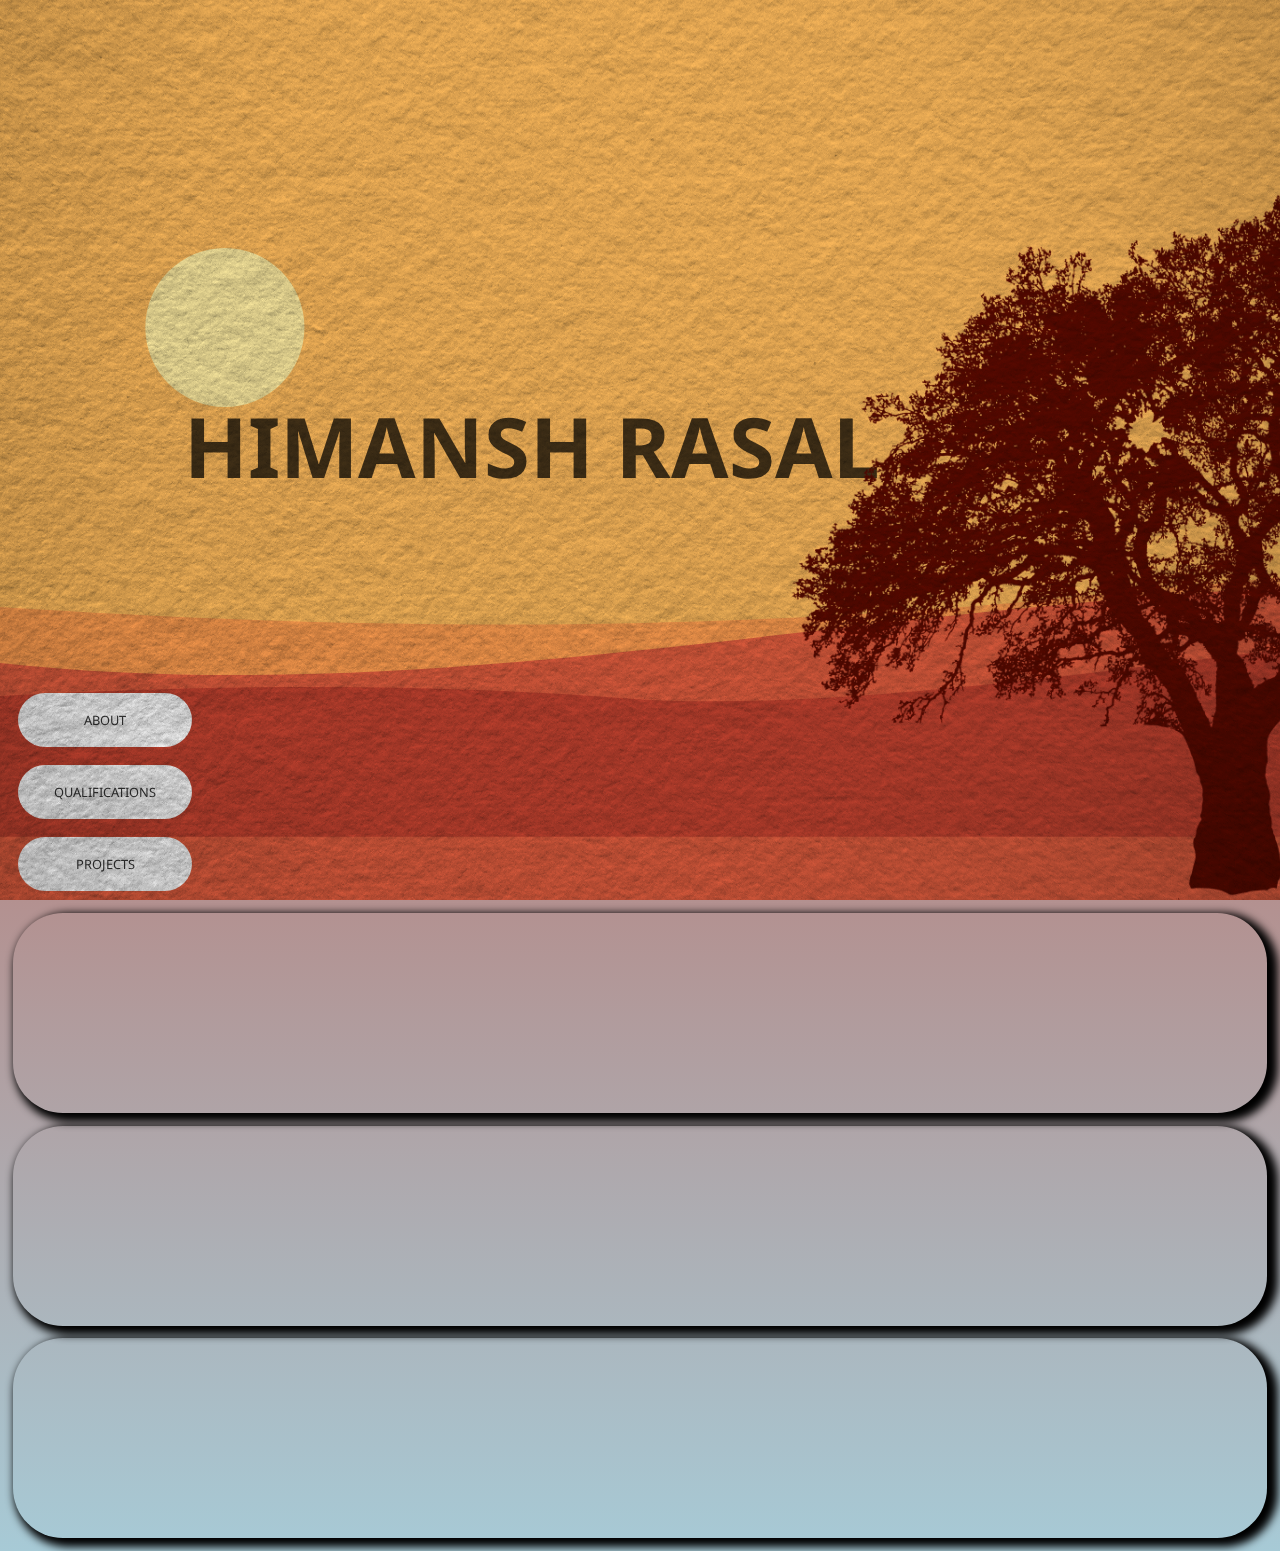
==== commit d20a3ec1: "Changed px to vh, vw and rem" ====
--- a/index.html
+++ b/index.html
@@ -48,43 +48,15 @@
 
         <h1 class="nametxt parallax" data-speedx="0.15" data-speedy="0.07"">HIMANSH RASAL</h1>
         
+        
         <div class=" pages">
             <div id="ABOUT" class="pageElements">
-                <div class="aboutelement">
-                    <h2 class="abouttxt">Hi, I am Himansh Rasal.</h2>
-
-                    <h2 class="abouttxt">I’m really interested in front-end development, Web UI design and IOT projects
-                        and
-                        find them fascinating.</h2>
-
-                    <h2 class="abouttxt">
-                        I am a beginner and open to learning new things and getting involved with new projects
-                        to help me learn or apply all I have learned throughout my university career. </h2>
-                </div>
             </div>
 
             <div id="QUALIFICATIONS" class="pageElements">
-                <div class="qualelement">
-                    <h2 class="qualtxt">I EXCEL IN: </h2>
-                    <h3 class="qualtxt">- PYTHON, CSS, C++, CSS FLEXBOX</h3>
-                    <br>
-                    <h2 class="qualtxt">I ALSO KNOW: </h2>
-                    <h3 class="qualtxt">- JAVASCRIPT, HTML, BULMA (CSS FRAMEWORK), REACT</h3>
-                    <h3 class="qualtxt">- BLENDER (3D modeling software)</h3>
-                    <h3 class="qualtxt">- UNITY</h3>
-                    <br>
-                    <h2 class="qualtxt">CERTIFICATION:</h2>
-                    <h3 class="qualtxt">> C/C++ training program conducted by the Spoken Tutorial project, IIT Bombay. <br>-SEP/21/2023</h3>
-                    <h4 class="qualtxt">- Credit / score: 80.00% in C</h4>
-                    <h4 class="qualtxt">- Credit / score: 75.00% in C++</h4>
-                    <br>
-                    <h3 class="qualtxt">> 3-day workshop on AUGMENTED REALITY hosted by Institute of Futuristic Technology <br>-OCT/11/2023</h3>
-                </div>
-
             </div>
 
             <div id="PROJECTS" class="pageElements">
-                <h2 class="projtxt"></h2>
             </div>
     </div>
 
--- a/style.css
+++ b/style.css
@@ -2,7 +2,7 @@
     margin: 0;
     padding: 0;
     font-family: 'Noto Sans', sans-serif;
-    cursor: none;
+    /* cursor: none; */
 }
 
 
@@ -69,10 +69,11 @@
     position: fixed;
     margin: 0;
     padding: 0;
-    width: 50px;
-    translate: -25px -25px;
+    width: 6vw;
     pointer-events: none;
     filter: var(--cursor);
+    top: -3vw;
+    left: -3vw;
 }
 
 body {
@@ -95,11 +96,11 @@
 
 .sun_moon {
     filter: var(--moon);
-    z-index: 10;
-    position: absolute;
-    width: 300px;
-    top: calc(50% - 200px);
-    left: calc(50% - 600px);
+    z-index: 50;
+    position: absolute;
+    width: 35vh;
+    top: calc(50% - 20vh);
+    left: calc(50% - 42vw);
 }
 
 .moon_spots {
@@ -111,17 +112,17 @@
     filter: var(--color1);
     z-index: 2;
     position: absolute;
-    width: 2800px;
-    top: calc(50% - 125px);
-    left: 50%;
+    width: 180vw;
+    top: calc(50% - 12vh);
+    left: calc(50%);
 }
 
 .layer1 {
     filter: var(--color2);
     z-index: 3;
     position: absolute;
-    width: 2200px;
-    top: calc(50% - 60px);
+    width: 160vw;
+    top: calc(50% - 12vh);
     left: 50%;
 }
 
@@ -129,20 +130,17 @@
     filter: var(--color3);
     z-index: 4;
     position: absolute;
-    width: 1900px;
-    top: calc(50% - 30px);
+    width: 150vw;
+    top: calc(50% - 18vh);
     left: 50%;
 }
 
 .nametxt {
     position: absolute;
-    /* display: block; */
-    top: calc(50% - 20px);
-    left: calc(50% - 320px);
-}
-
-h1 {
-    font-size: 68pt;
+    display: block;
+    top: calc(50% - 5vh);
+    left: calc(50% - 18vw);
+    font-size: 6.5vw;
     color: var(--maintextcolor);
 }
 
@@ -150,9 +148,9 @@
     filter: var(--color4);
     z-index: 6;
     position: absolute;
-    width: 1300px;
-    top: calc(50% + 50px);
-    left: calc(50% + 600px);
+    width: 70vw;
+    top: calc(50% + 10vh);
+    left: calc(50% + 40vw);
 }
 
 .parallax {
@@ -176,40 +174,31 @@
 
 
 nav {
+    bottom: 0vh;
     z-index: 100;
-    display: flex;
-    min-height: 100vh;
     position: fixed;
     flex-flow: column;
-    justify-content: flex-end;
 }
 
 nav ul {
     list-style: none;
     display: flex;
     flex-flow: column;
-    min-height: 120px;
     justify-content: space-between;
 }
 
 .navbuttons {
-    box-shadow: 0px 0px 0px transparent;
-    border: 0px solid transparent;
-    text-shadow: 0px 0px 0px transparent;
-
-    padding: 10px 10px;
-    margin: 10px 10px;
+    padding: 2vh 4vh;
+    margin: 1vh 2vh;
     background-color: var(--navcolor);
-    border-radius: 20px;
+    border-radius: 5vh;
     text-align: center;
-
-}
-
-nav a {
-    display: block;
     text-decoration: none;
     color: var(--textcolor);
-}
+    font-size: 1vw;
+
+}
+
 
 nav .navbuttons:hover {
     box-shadow: 0px 0px 0px transparent;
@@ -220,63 +209,18 @@
 
 
 
-h2{
-    font-family: 'Playpen Sans', cursive;
-    font-size: 3em;
-}
-h3{
-    translate: 100px;
-    font-family: 'Playpen Sans', cursive;
-    font-size: 2em;
-}
-h4{
-    translate: 300px;
-    font-family: 'Playpen Sans', cursive;
-    font-size: 1.5em;
-    
-}
+
+
+
+
+
 .pageElements {
-    margin: 80px 20px;
+    margin: 1vw 1vw;
     border-radius: 50px;
-    box-shadow: 0 10px 10px 5px black;
-    
-}
-
-
-#ABOUT {
-    position: relative;
-    margin-top: 0;
-    height: 1000px;
-    background: radial-gradient(var(--aboutBG));
-}
-.aboutelement{
-    translate: 0 100px;
-}
-.abouttxt{
-    margin: 2em 3em;
-    text-align: center;
-}
-
-
-#QUALIFICATIONS {
-    position: relative;
-    position: relative;
-    height: 1200px;
-    background: radial-gradient(var(--qualBG));
-}
-.qualelement{
-    translate: 0 100px;
-}
-.qualtxt{
-    margin: 0.5em 2em;
-}
-
-#PROJECTS {
-    position: relative;
-    height: 2000px;
-    background: radial-gradient(var(--projBG));
-}
-
+    box-shadow: 0.5vw 0.5vh 1vh 0.5vh black;
+    height: 200px;
+    
+}
 
 
 
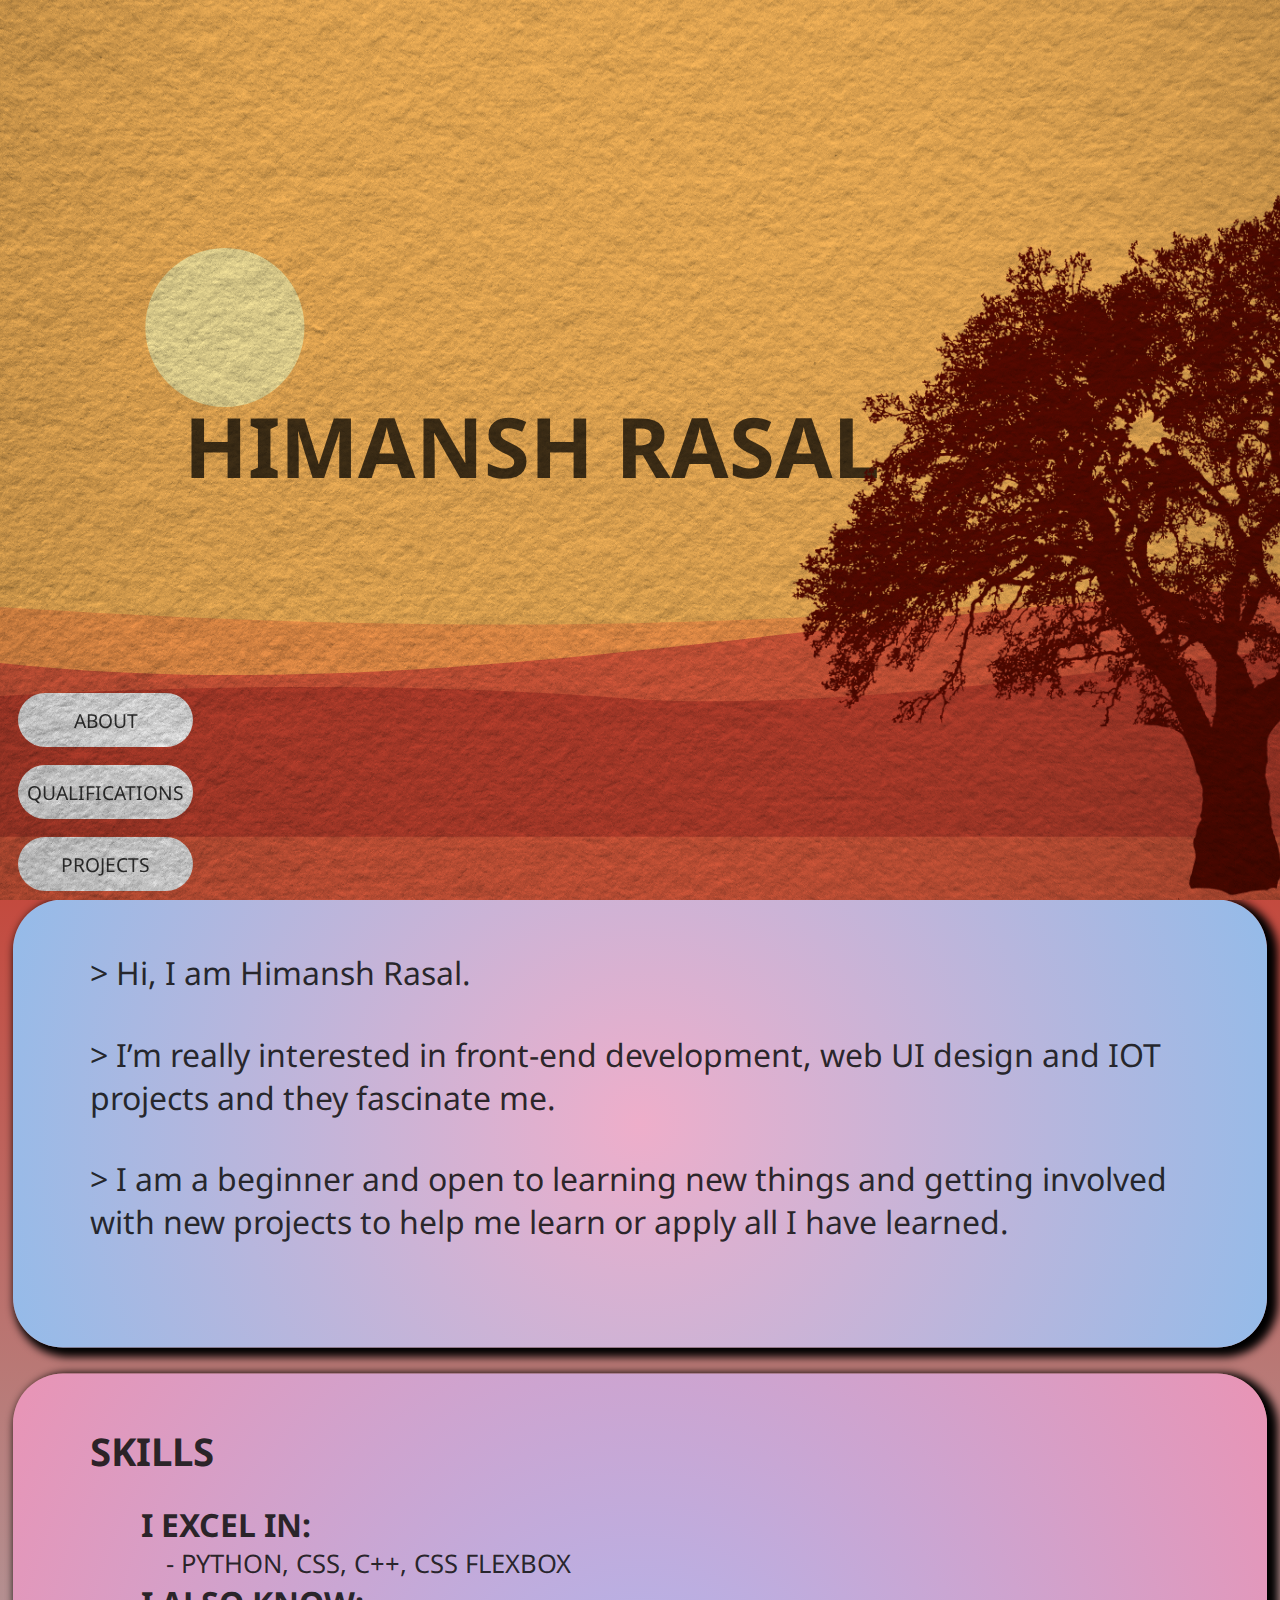
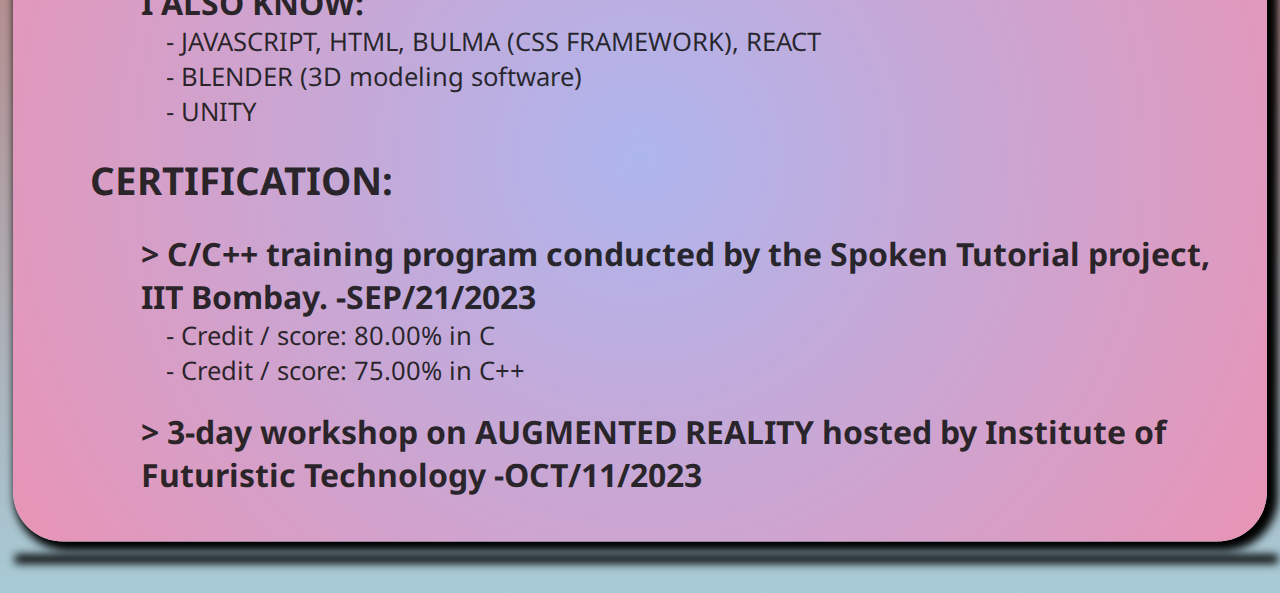
==== commit 4d934863: "added about and qualification pages" ====
--- a/index.html
+++ b/index.html
@@ -7,7 +7,6 @@
 
     <link href="https://fonts.googleapis.com/css2?family=Noto+Sans:wght@800;900&family=Roboto:wght@500&display=swap"
         rel="stylesheet">
-    <link href="https://fonts.googleapis.com/css2?family=Playpen+Sans:wght@800&display=swap" rel="stylesheet">
 
     <link rel="stylesheet" href="style.css">
 
@@ -17,55 +16,71 @@
 <body>
     <img src="resources/texture.png" class="texture">
 
-    <div class="wrapper">
-        <main>
-            <div class="bgparallax">
-                <img id="cursor" src="resources/cursor.svg" alt="">
+    <main>
+        <div class="bgparallax">
+            <img id="cursor" src="resources/cursor.svg" alt="">
 
-                <img src="resources/background/sun_moon.svg" data-speedx="0.15" data-speedy="0.1"
-                    class="sun_moon parallax">
-                <img src="resources/background/moon_spot.svg" data-speedx="0.15" data-speedy="0.1"
-                    class="sun_moon moon_spots parallax">
+            <img src="resources/background/sun_moon.svg" data-speedx="0.15" data-speedy="0.1" class="sun_moon parallax">
+            <img src="resources/background/moon_spot.svg" data-speedx="0.15" data-speedy="0.1"
+                class="sun_moon moon_spots parallax">
 
-                <img src="resources/background/layer0.svg" data-speedx="0.4" data-speedy="0.05" class="layer0 parallax">
-                <img src="resources/background/layer1.svg" data-speedx="0.3" data-speedy="0.02" class="layer1 parallax">
-                <img src="resources/background/layer2.svg" data-speedx="0.2" data-speedy="0.015"
-                    class="layer2 parallax">
+            <img src="resources/background/layer0.svg" data-speedx="0.4" data-speedy="0.05" class="layer0 parallax">
+            <img src="resources/background/layer1.svg" data-speedx="0.3" data-speedy="0.02" class="layer1 parallax">
+            <img src="resources/background/layer2.svg" data-speedx="0.2" data-speedy="0.015" class="layer2 parallax">
 
 
-                <img src="resources/background/tree.png" data-speedx="0.1" data-speedy="0.008" class="tree parallax">
-            </div>
+            <img src="resources/background/tree.png" data-speedx="0.1" data-speedy="0.008" class="tree parallax">
+        </div>
 
-            <nav>
-                <ul>
-                    <a href="#ABOUT" class="about navbuttons">ABOUT</a>
-                    <a href="#QUALIFICATIONS" class="qual navbuttons">QUALIFICATIONS</a>
-                    <a href="#PROJECTS" class="proj navbuttons">PROJECTS</a>
-                </ul>
-            </nav>
+        <nav>
+            <ul>
+                <a href="#ABOUT" class="about navbuttons">ABOUT</a>
+                <a href="#QUAL" class="qual navbuttons">QUALIFICATIONS</a>
+                <a href="#PROJECTS" class="proj navbuttons">PROJECTS</a>
+            </ul>
+        </nav>
 
-        </main>
+    </main>
 
-        <h1 class="nametxt parallax" data-speedx="0.15" data-speedy="0.07"">HIMANSH RASAL</h1>
+    <h1 class="nametxt parallax" data-speedx="0.15" data-speedy="0.07"">HIMANSH RASAL</h1>
         
         
-        <div class=" pages">
-            <div id="ABOUT" class="pageElements">
-            </div>
+    <div class=" pages">
+        <div id="ABOUT" class="pageElements">
+            <p>> Hi, I am Himansh Rasal.</p>
 
-            <div id="QUALIFICATIONS" class="pageElements">
-            </div>
+            <p>> I’m really interested in front-end development, web UI design and IOT projects and they fascinate me.</p>
 
-            <div id="PROJECTS" class="pageElements">
-            </div>
+            <p>> I am a beginner and open to learning new things and getting involved with new projects to help me learn or apply all I have learned.</p>
+
+        </div>
+
+        <div id="QUAL" class="pageElements">
+            <h2>SKILLS</h2>
+            <h3>I EXCEL IN:</h3>
+            <p>- PYTHON, CSS, C++, CSS FLEXBOX</p>
+            <h3>I ALSO KNOW:</h3>
+            <p>- JAVASCRIPT, HTML, BULMA (CSS FRAMEWORK), REACT</p>
+            <p>- BLENDER (3D modeling software)</p>
+            <p>- UNITY</p>
+
+            <h2>CERTIFICATION:</h2>
+            <h3>> C/C++ training program conducted by the Spoken Tutorial project, IIT Bombay. -SEP/21/2023</h3>
+            <p>- Credit / score: 80.00% in C</p>
+            <p>- Credit / score: 75.00% in C++</p>
+            <br>
+            <h3>> 3-day workshop on AUGMENTED REALITY hosted by Institute of Futuristic Technology -OCT/11/2023</h3>
+        </div>
+
+        <div id="PROJECTS" class="pageElements">
+        </div>
     </div>
 
 
 
-    </div>
 
 
-    <script src="script.js"></script>
+        <script src="script.js"></script>
 </body>
 
 </html>--- a/style.css
+++ b/style.css
@@ -11,9 +11,9 @@
 }
 
 :root {
-    --bodyBG: 0deg, rgba(167,202,214,1) 0%, rgba(196,66,47,1) 100%;
-
-    --textcolor: rgb(54, 54, 54);
+    --bodyBG: 0deg, rgba(167,202,214,1) 0%, #C63D2F 65%;
+
+    --navtextcolor: rgb(54, 54, 54);
     --maintextcolor: rgba(0, 0, 0, 0.734);
     --navhover: rgb(226, 255, 195);
     --navcolor: rgb(255, 255, 255);
@@ -35,12 +35,13 @@
     --aboutBG: circle, rgba(238, 174, 202, 1) 0%, rgba(148, 187, 233, 1) 100%;
     --qualBG: circle, rgba(174, 182, 238, 1) 0%, rgba(233, 148, 181, 1) 100%;
     --projBG: circle, rgba(149, 255, 152, 1) 0%, rgba(154, 166, 240, 1) 100%;
+    --bodytextcolor: rgba(19, 19, 19, 0.882);
 }
 
 .darkMode {
-    --bodyBG: 0deg, rgb(243, 159, 90) 0%, rgb(174, 68, 90) 100%;
-
-    --textcolor: rgb(54, 54, 54);
+    --bodyBG: 0deg, rgb(243, 159, 90) 0%, rgb(174, 68, 90) 65%;
+    
+    --navtextcolor: rgb(54, 54, 54);
     --maintextcolor: rgba(215, 215, 215, 0.938);
     --navhover: rgb(219, 255, 180);
     --navcolor: rgb(255, 255, 255);
@@ -61,6 +62,7 @@
     --aboutBG: circle, rgb(153, 84, 114) 0%, rgb(72, 105, 143) 100%;
     --qualBG: circle, rgb(86, 96, 175) 0%, rgb(167, 79, 113) 100%;
     --projBG: circle, rgb(58, 134, 60) 0%, rgb(80, 90, 150) 100%;
+    --bodytextcolor: rgba(235, 235, 235, 0.866);
 }
 
 #cursor {
@@ -89,8 +91,8 @@
 main {
     background-color: var(--color0);
     position: relative;
+    width: 100vw;
     height: 100vh;
-    width: auto;
     overflow: hidden;
 }
 
@@ -188,14 +190,14 @@
 }
 
 .navbuttons {
-    padding: 2vh 4vh;
+    padding: 1.5vh 1vh;
     margin: 1vh 2vh;
     background-color: var(--navcolor);
     border-radius: 5vh;
     text-align: center;
     text-decoration: none;
-    color: var(--textcolor);
-    font-size: 1vw;
+    color: var(--navtextcolor);
+    font-size: 1.5vw;
 
 }
 
@@ -211,16 +213,55 @@
 
 
 
+.pages{
+    background: radial-gradient(var(--bodyBG));
+    translate: 0 -3vw;
+}
+
+
 
 
 
 .pageElements {
     margin: 1vw 1vw;
     border-radius: 50px;
-    box-shadow: 0.5vw 0.5vh 1vh 0.5vh black;
-    height: 200px;
-    
-}
+    box-shadow: 0.5vw 0.5vh 1vh 0.5vh black;    
+}
+
+#ABOUT{
+    background: radial-gradient(var(--aboutBG));
+    height: 35vw;
+}
+#ABOUT p{
+    translate: 0 4vw;
+    font-size: 2.5vw;
+    margin: 3vw 6vw;
+    color: var(--bodytextcolor);
+}
+
+#QUAL{
+    background: radial-gradient(var(--qualBG));
+    height: 60vw;
+}
+#QUAL *{
+    color: var(--bodytextcolor);
+    margin: 0 6vw;
+}
+#QUAL h2{
+    margin: 2vw 6vw;
+    translate: 0 4vw;
+    font-size: 3vw;
+}
+#QUAL h3{
+    translate: 4vw 4vw;
+    font-size: 2.5vw;
+}
+#QUAL p{
+    translate: 6vw 4vw;
+    font-size: 2vw;
+}
+
+
 
 
 
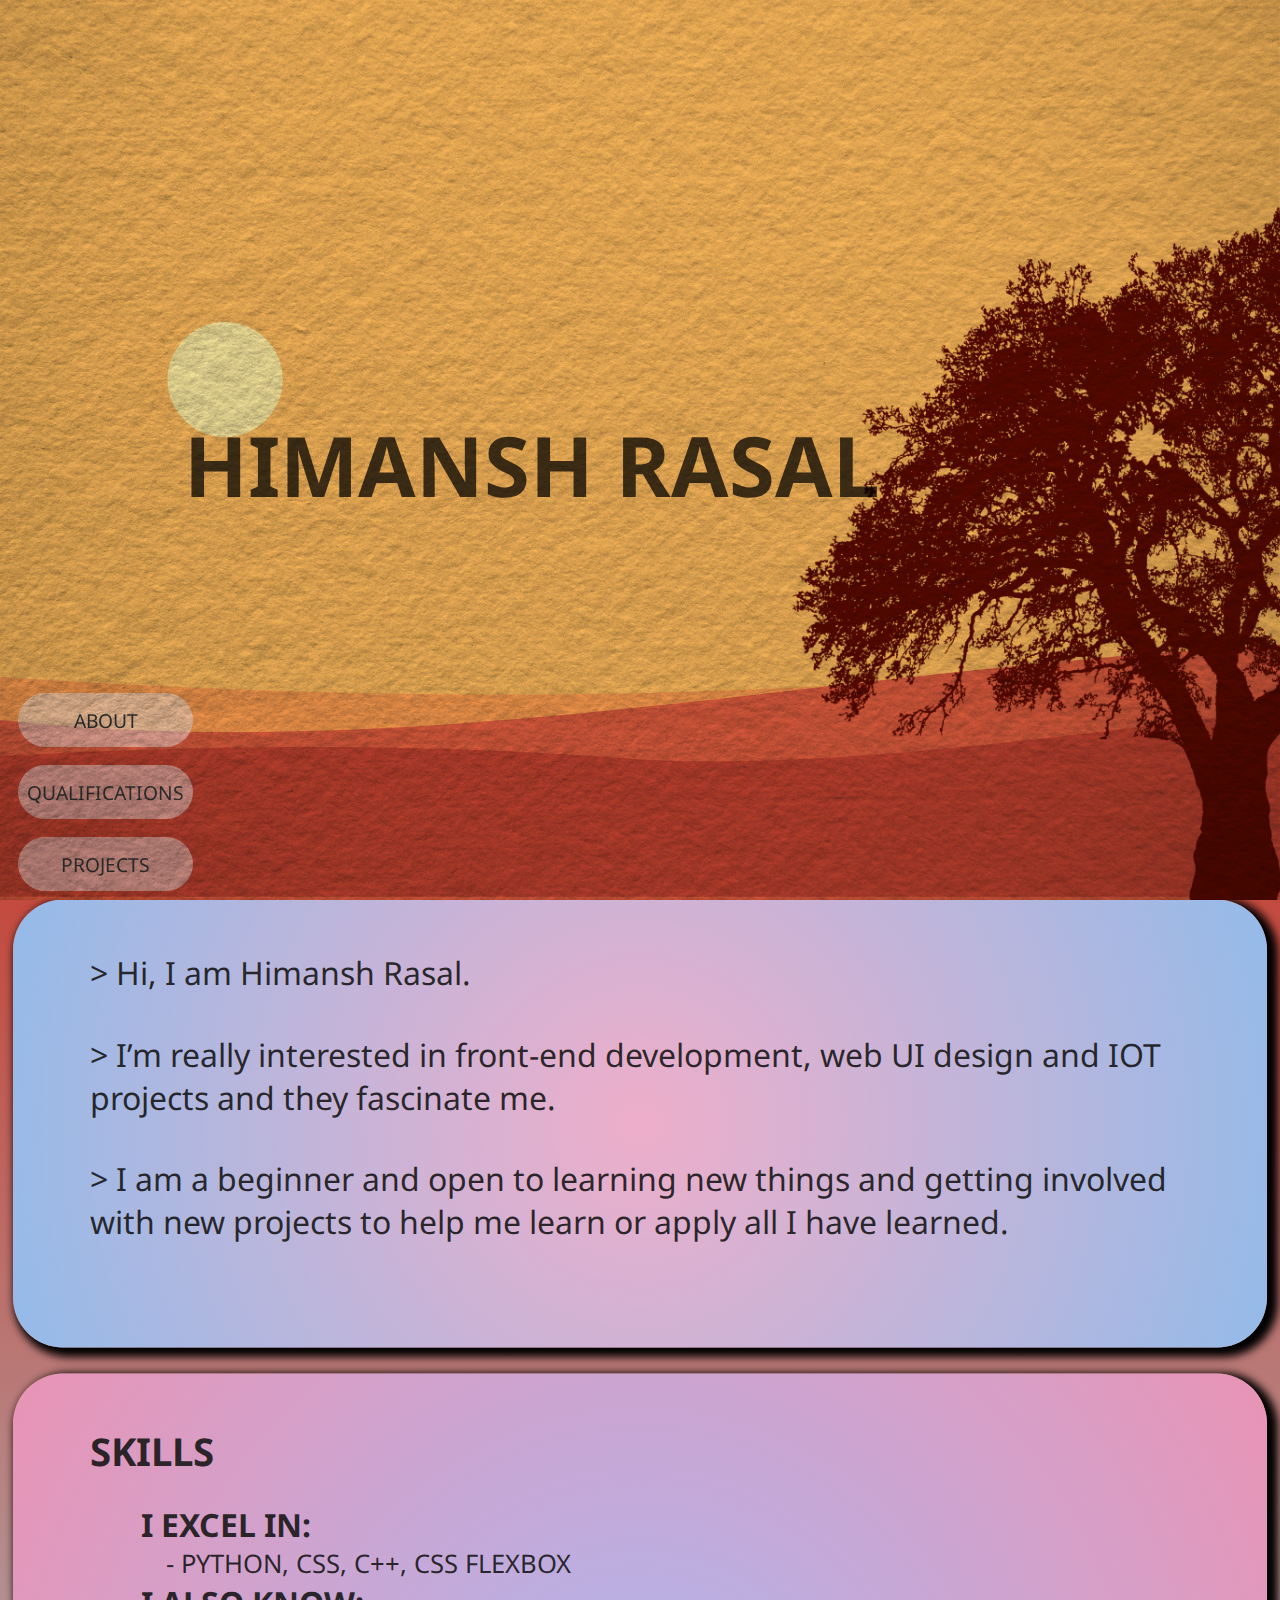
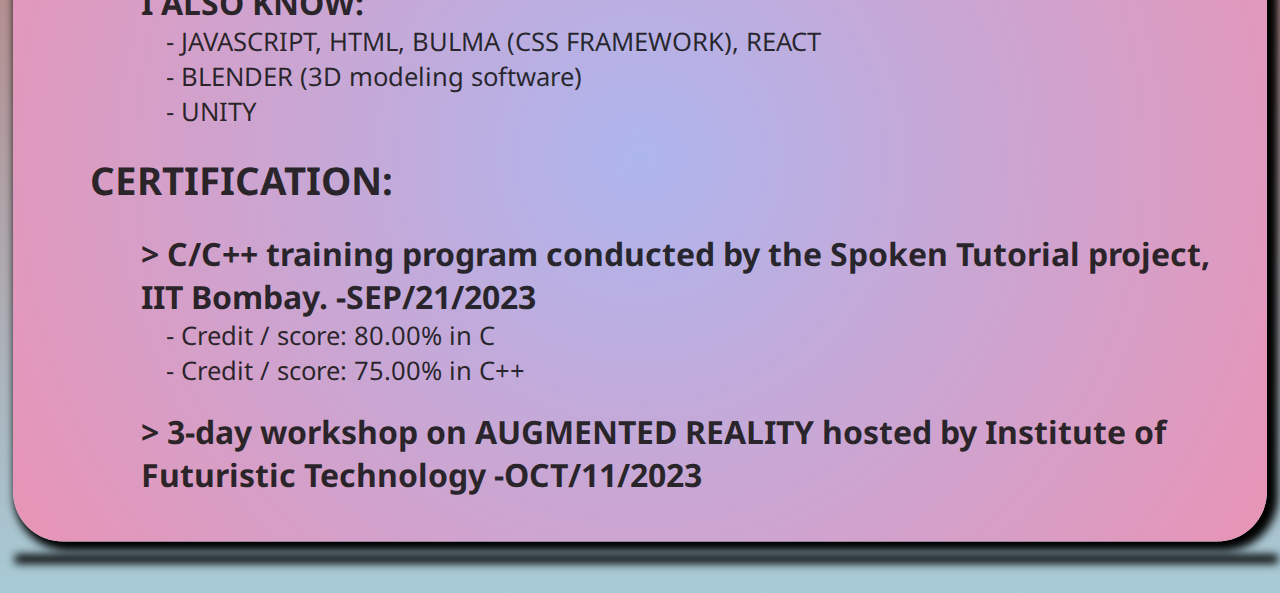
==== commit 94ebcdf6: "made it fuckin responsive.. yeahhhhhhhhhhhhh........." ====
--- a/index.html
+++ b/index.html
@@ -23,6 +23,7 @@
             <img src="resources/background/sun_moon.svg" data-speedx="0.15" data-speedy="0.1" class="sun_moon parallax">
             <img src="resources/background/moon_spot.svg" data-speedx="0.15" data-speedy="0.1"
                 class="sun_moon moon_spots parallax">
+            <div class="sun_moon sun_moon_button parallax" data-speedx="0.15" data-speedy="0.1"></div>
 
             <img src="resources/background/layer0.svg" data-speedx="0.4" data-speedy="0.05" class="layer0 parallax">
             <img src="resources/background/layer1.svg" data-speedx="0.3" data-speedy="0.02" class="layer1 parallax">
--- a/style.css
+++ b/style.css
@@ -16,7 +16,7 @@
     --navtextcolor: rgb(54, 54, 54);
     --maintextcolor: rgba(0, 0, 0, 0.734);
     --navhover: rgb(226, 255, 195);
-    --navcolor: rgb(255, 255, 255);
+    --navcolor: rgba(255, 255, 255, 0.471);
 
 
     --cursor: invert(64%) sepia(41%) saturate(5215%) hue-rotate(179deg) brightness(97%) contrast(94%);
@@ -44,7 +44,7 @@
     --navtextcolor: rgb(54, 54, 54);
     --maintextcolor: rgba(215, 215, 215, 0.938);
     --navhover: rgb(219, 255, 180);
-    --navcolor: rgb(255, 255, 255);
+    --navcolor: rgba(255, 255, 255, 0.432);
 
     --cursor: invert(40%) sepia(63%) saturate(1131%) hue-rotate(238deg) brightness(102%) contrast(101%);
     
@@ -98,10 +98,10 @@
 
 .sun_moon {
     filter: var(--moon);
-    z-index: 50;
-    position: absolute;
-    width: 35vh;
-    top: calc(50% - 20vh);
+    z-index: 1;
+    height: 10vw;
+    position: absolute;
+    top: calc(50% - 10vw);
     left: calc(50% - 42vw);
 }
 
@@ -110,12 +110,19 @@
     filter: var(--moon_spot);
 }
 
+.sun_moon_button{
+    z-index: 500;
+    border-radius: 20vw;
+    height: 10vw;
+    width: 10vw;
+}
+
 .layer0 {
     filter: var(--color1);
     z-index: 2;
     position: absolute;
     width: 180vw;
-    top: calc(50% - 12vh);
+    top: calc(50% - 3vw);
     left: calc(50%);
 }
 
@@ -124,7 +131,7 @@
     z-index: 3;
     position: absolute;
     width: 160vw;
-    top: calc(50% - 12vh);
+    top: calc(50% - 4vw);
     left: 50%;
 }
 
@@ -133,14 +140,15 @@
     z-index: 4;
     position: absolute;
     width: 150vw;
-    top: calc(50% - 18vh);
+    top: calc(50% - 8vw);
     left: 50%;
 }
 
 .nametxt {
+    z-index: 60;
     position: absolute;
     display: block;
-    top: calc(50% - 5vh);
+    top: calc(50% - 2vw);
     left: calc(50% - 18vw);
     font-size: 6.5vw;
     color: var(--maintextcolor);
@@ -151,7 +159,7 @@
     z-index: 6;
     position: absolute;
     width: 70vw;
-    top: calc(50% + 10vh);
+    top: calc(50% + 8vw);
     left: calc(50% + 40vw);
 }
 
@@ -165,6 +173,7 @@
     position: fixed;
     width: 100vw;
     height: 100vh;
+    object-fit: cover;
     mix-blend-mode: multiply;
     opacity: 0%8;
 }
@@ -263,9 +272,117 @@
 
 
 
-
-
-
+@media screen and (max-width: 800px){
+    .sun_moon {
+        top: calc(50% - 3vh)
+    }
+    
+    .layer0 {
+        top: calc(50% + 5vh);
+    }
+    
+    .layer1 {
+        top: calc(50% + 8vh);
+    }
+    
+    .layer2 {
+        top: calc(50% + 2vh);
+    }
+    
+    .nametxt {
+        top: calc(50% - -8vh);
+    }
+    
+    .tree {
+        top: calc(50% + 20vh);
+    }
+}
+
+@media screen and (max-width: 600px){
+    
+    .layer0 {
+        top: calc(50% + 4vh);
+    }
+    
+    .layer1 {
+        top: calc(50% + 6vh);
+    }
+    
+    .layer2 {
+        top: calc(50% + 8vh);
+    }
+    
+    .nametxt {
+        top: calc(50% - -10vh);
+    }
+    
+    .tree {
+        top: calc(50% + 25vh);
+    }
+}
+
+
+
+
+
+@media (orientation: portrait) {
+    main {
+        height: 60vw;
+    }
+    .sun_moon {
+        top: calc(50% - 16vw);
+        left: calc(50% - 40vw);
+    }
+    
+    .layer0 {
+        top: calc(50% - 10vw);
+    }
+    
+    .layer1 {
+        top: calc(50% - 5vw);
+    }
+    
+    .layer2 {
+        top: calc(50% - 8vw);
+    }
+    
+    .nametxt {
+        top: calc(50% - 35vh);
+    }
+    
+    .tree {
+        top: calc(50% - -10vw);
+        width: 60vw;
+    }
+    
+    
+    
+
+
+    
+    .navbuttons {
+        padding: 1.5vh 1vh;
+        margin: 0.5vh 1vh;
+        font-size: 3vw;
+    }
+    
+
+
+
+    .pages{
+        translate: 0;
+    }
+    .pageElements {
+        margin: 5vw 2vw;
+        border-radius: 8vw;
+    }
+    #ABOUT{
+        height: 35vw;
+    }
+    #QUAL{
+        height: 70vw;
+    }
+}
 
 
 
